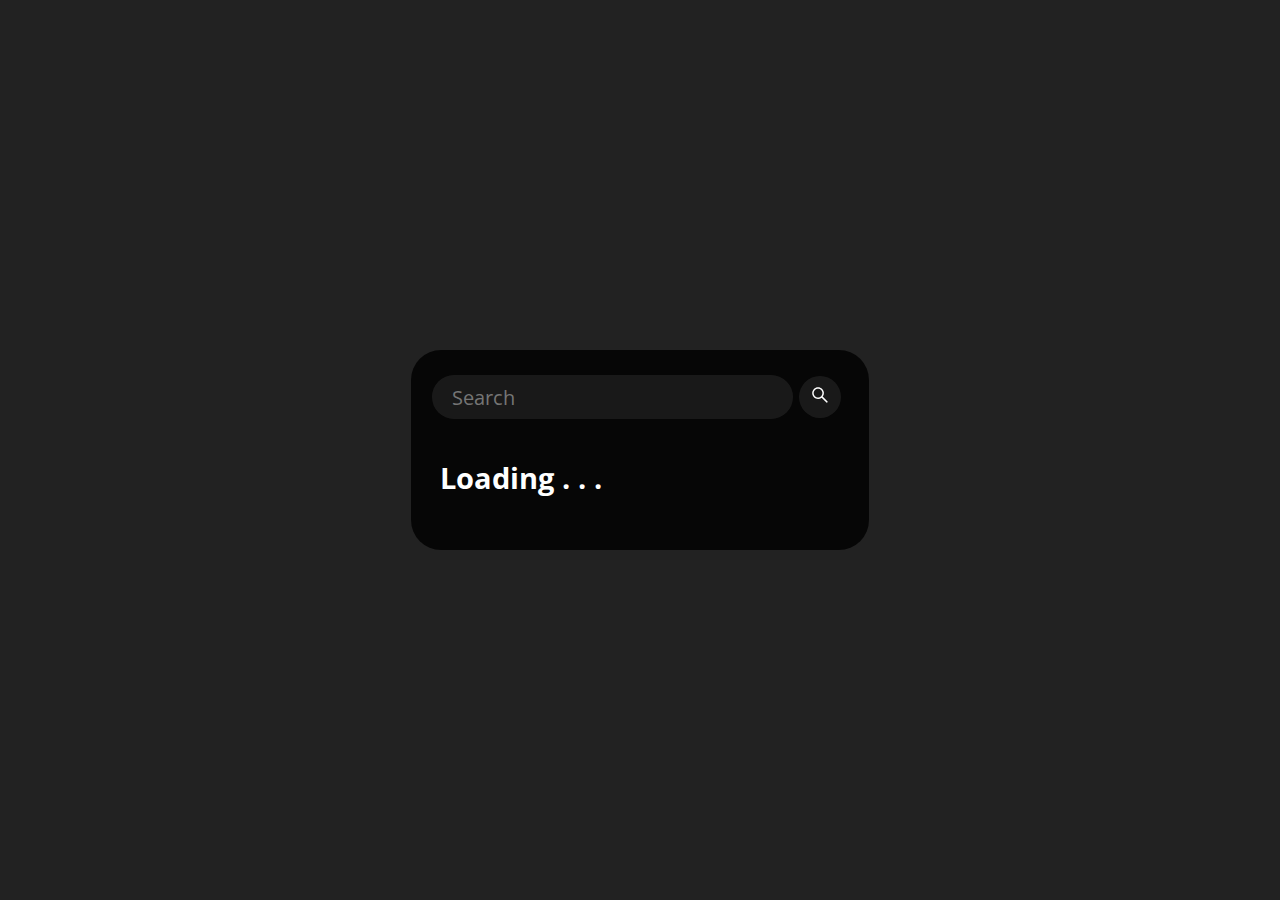
==== index.html @ 38c04590 "Add files via upload" ====
<!DOCTYPE html>
<html lang="en">
<head>
    <meta charset="UTF-8">
    <meta http-equiv="X-UA-Compatible" content="IE=edge">
    <meta name="viewport" content="width=device-width, initial-scale=1.0">
    <title>Weather App</title>
    <link rel="stylesheet" href="style.css">
    <script src="script.js" defer></script>
    <link rel="preconnect" href="https://fonts.googleapis.com">
    <link rel="preconnect" href="https://fonts.gstatic.com" crossorigin>
    <link href="https://fonts.googleapis.com/css2?family=Open+Sans:wght@300&display=swap" rel="stylesheet">
</head>
<body>
    <div class="card">
            <div class="search">

                <input type="text" class="search-bar" placeholder="Search">
                <button>
                    <svg stroke="currentColor" fill="currentColor" stroke-width="0" viewBox="0 0 1024 1024" height="1.5em" width="1.5em" xmlns="http://www.w3.org/2000/svg"><path d="M909.6 854.5L649.9 594.8C690.2 542.7 712 479 712 412c0-80.2-31.3-155.4-87.9-212.1-56.6-56.7-132-87.9-212.1-87.9s-155.5 31.3-212.1 87.9C143.2 256.5 112 331.8 112 412c0 80.1 31.3 155.5 87.9 212.1C256.5 680.8 331.8 712 412 712c67 0 130.6-21.8 182.7-62l259.7 259.6a8.2 8.2 0 0 0 11.6 0l43.6-43.5a8.2 8.2 0 0 0 0-11.6zM570.4 570.4C528 612.7 471.8 636 412 636s-116-23.3-158.4-65.6C211.3 528 188 471.8 188 412s23.3-116.1 65.6-158.4C296 211.3 352.2 188 412 188s116.1 23.2 158.4 65.6S636 352.2 636 412s-23.3 116.1-65.6 158.4z"></path></svg>
                </button>
            </div>
        <div class="weather">

            <h2 class="city">Loading . . .</h2>
            <h1 class="temp"> </h1>
            <div class="flex">
                <img src="" alt="" class="icon"/>
                <div class="description"> </div>
            </div>
            <div class="humidity"></div>
            <div class="wind"></div>
        </div>
    </div>
    
</body>
</html>
---- style.css ----
body {
    display: flex;
    justify-content: center;
    align-items: center;
    height: 100vh;
    margin: 0;
    font-family: 'Open Sans', sans-serif;
    font-size: 120%;
    background: #222;
    background-image: url('https://source.unsplash.com/random/1600×900/?sun');
    background-attachment: fixed;
    background-repeat: no-repeat;
    background-position: center;
    background-size: cover ;
   
}

.card {
    background: #000000d0;
    color: white;
    padding: 1em;
    border-radius: 30px;
    width: 100%;
    max-width: 420px;
    margin: 1em;
}

.search {

    display: flex;
    align-items: center;
    justify-content: center;

}

button {
    margin: .5em;
    border-radius: 50%;
    border: none;
    height: 42px;
    width: 42px;
    outline: none;
    background: #7c7c7c2b;
    color: white;
    cursor: pointer;
    transition: 0.2s ease-in-out;
}

input.search-bar {
    border: none;
    outline: none;
    padding: 0.4em 1em;
    border-radius: 24px;
    background: #7c7c7c2b;
    color: white;
    font-family: inherit;
    font-size: 105%;
    width: calc(100% - 100px);
}

button:hover {
    background: #7c7c7c6b;
}

h1.temp {
    margin: 0;
    margin-bottom: 0.4em;
}

.description {
    text-transform: capitalize;
    margin-left: 8px;
}

.flex {
    display: flex;
    align-items: center;

}

.weather {
    padding: 10px;
    margine: 10px;
}
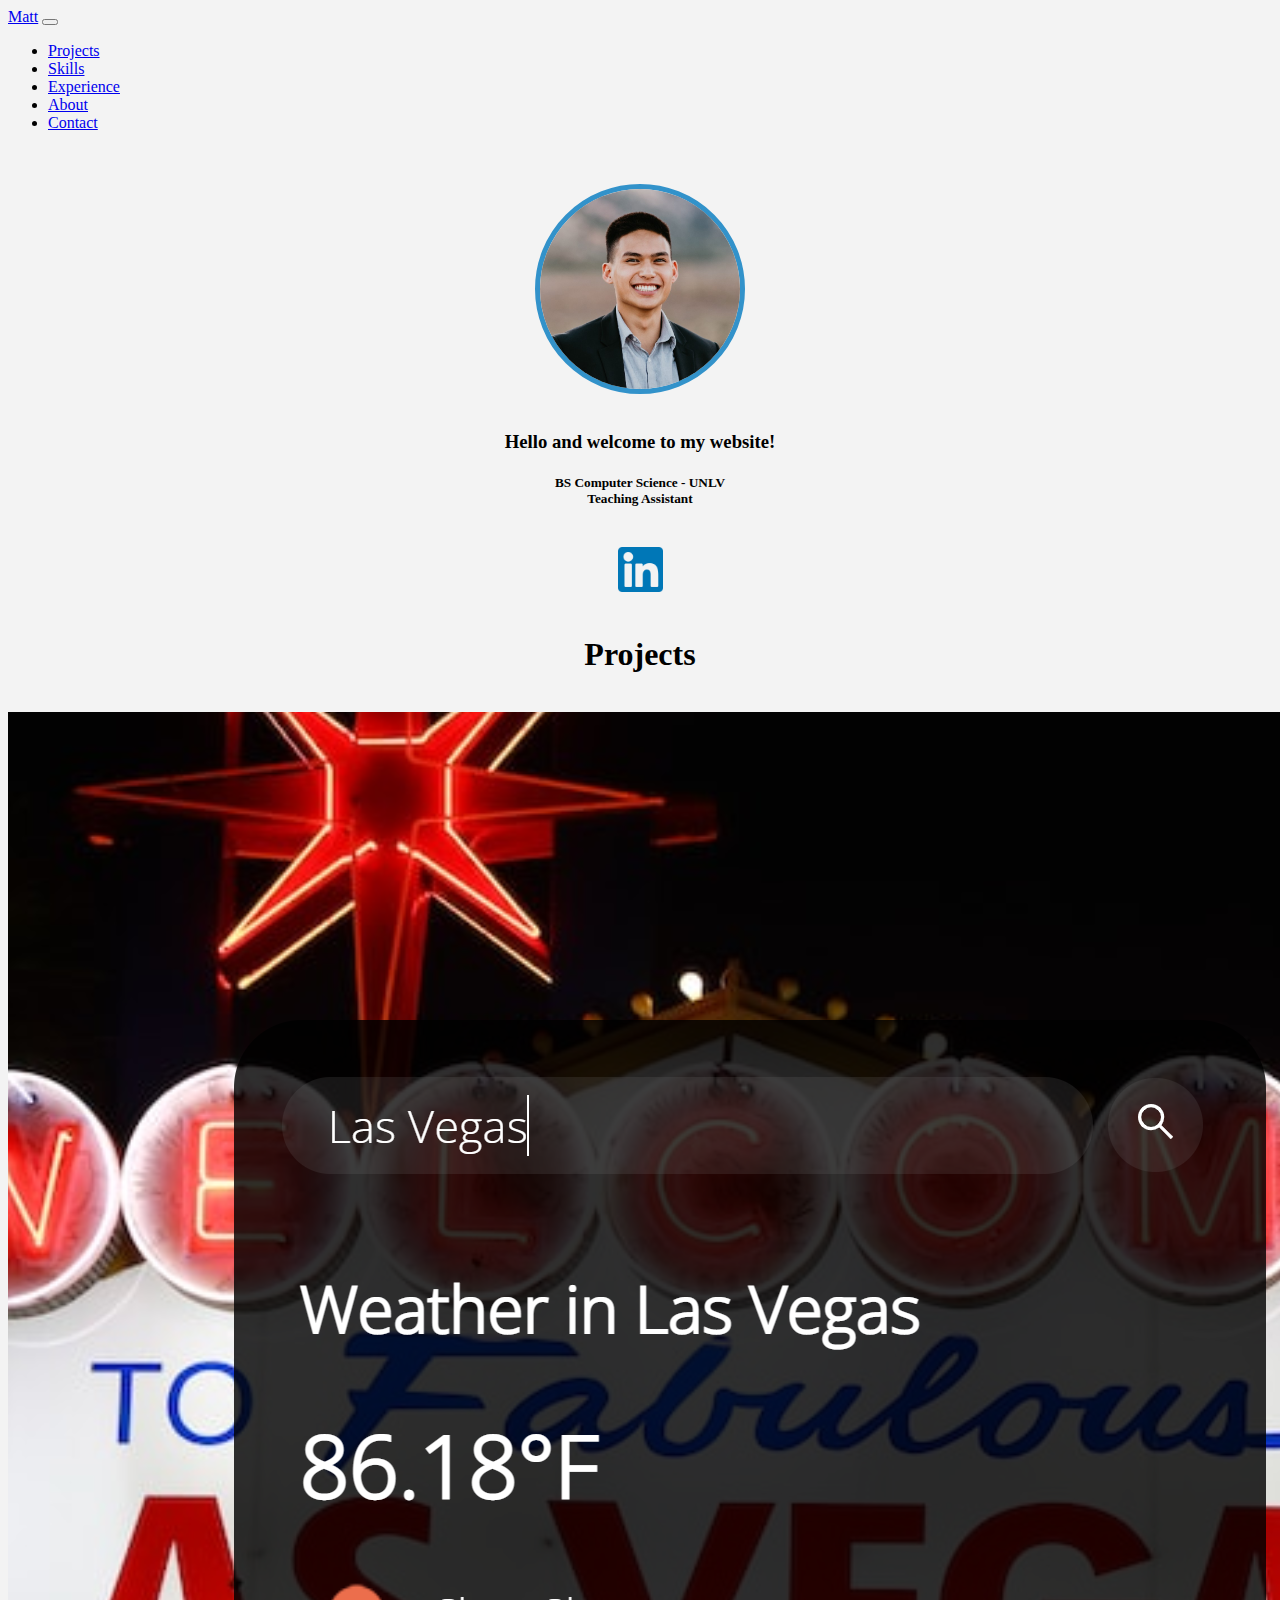
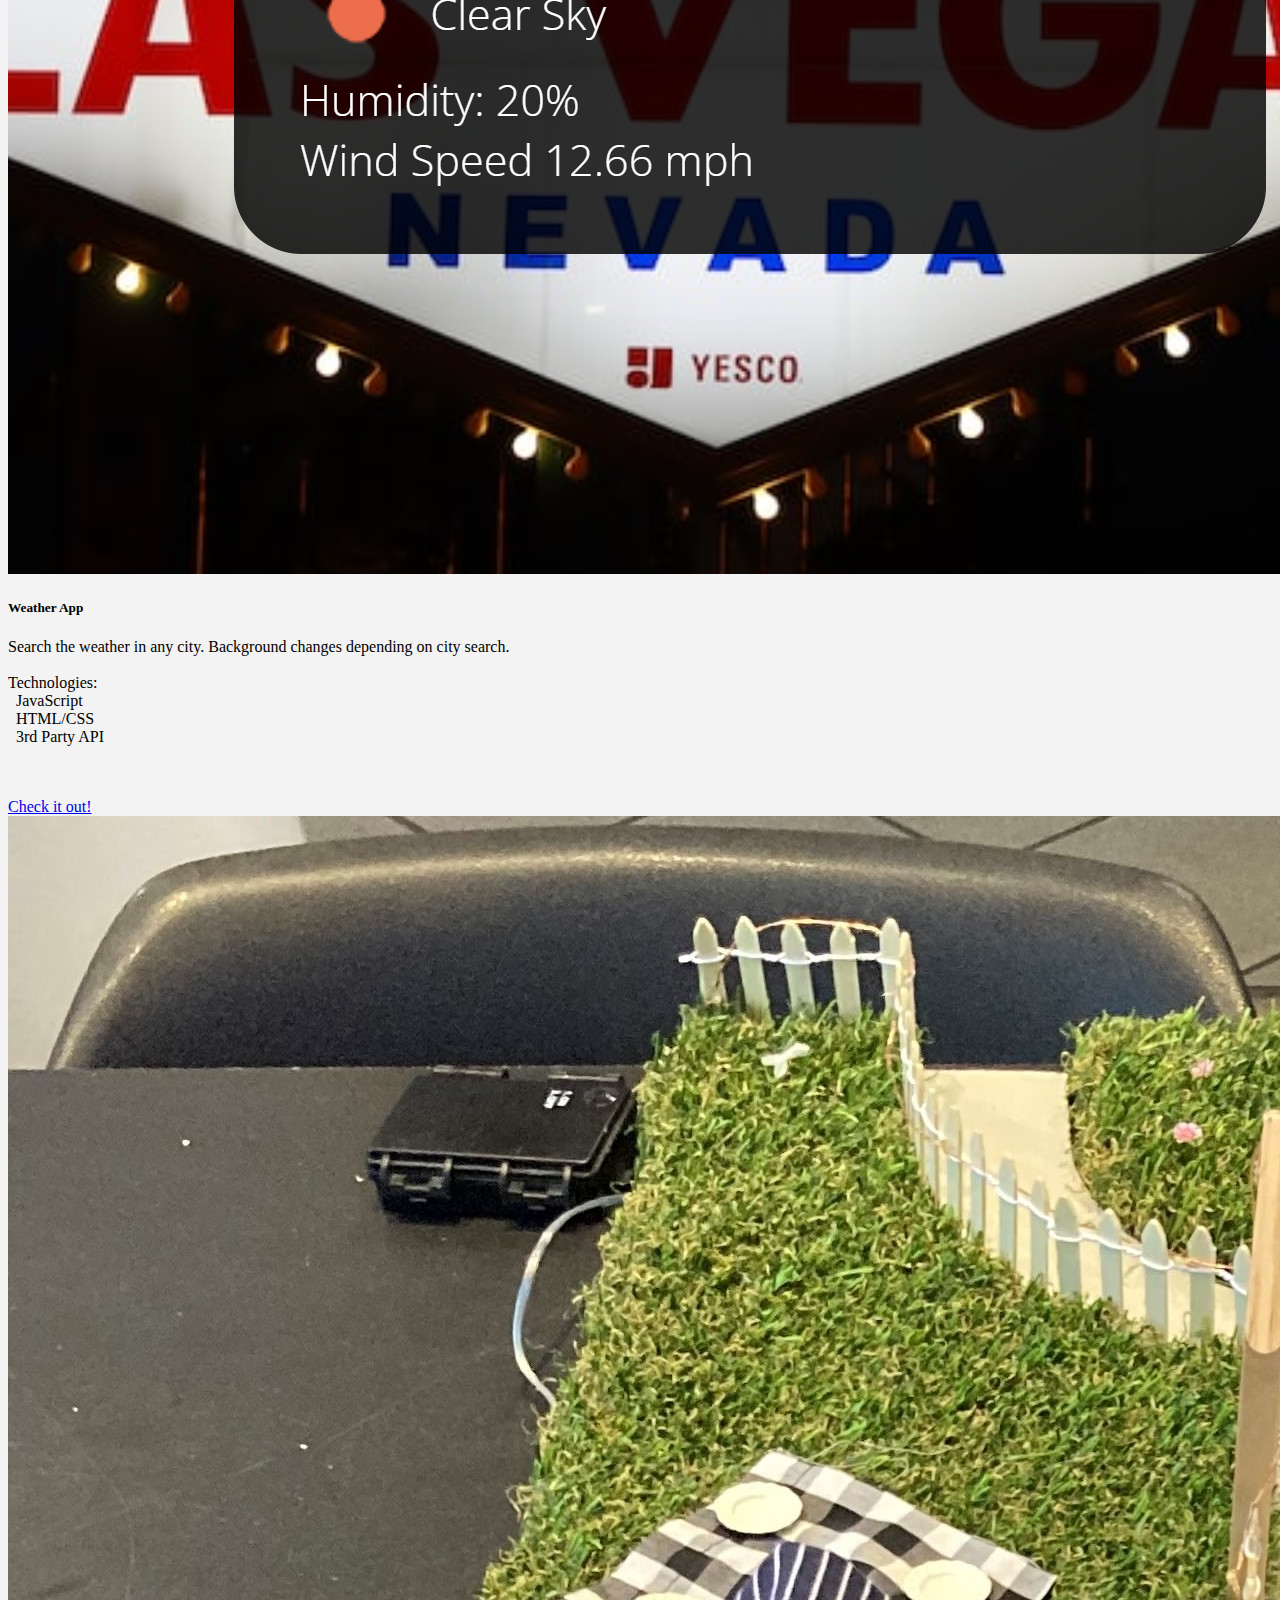
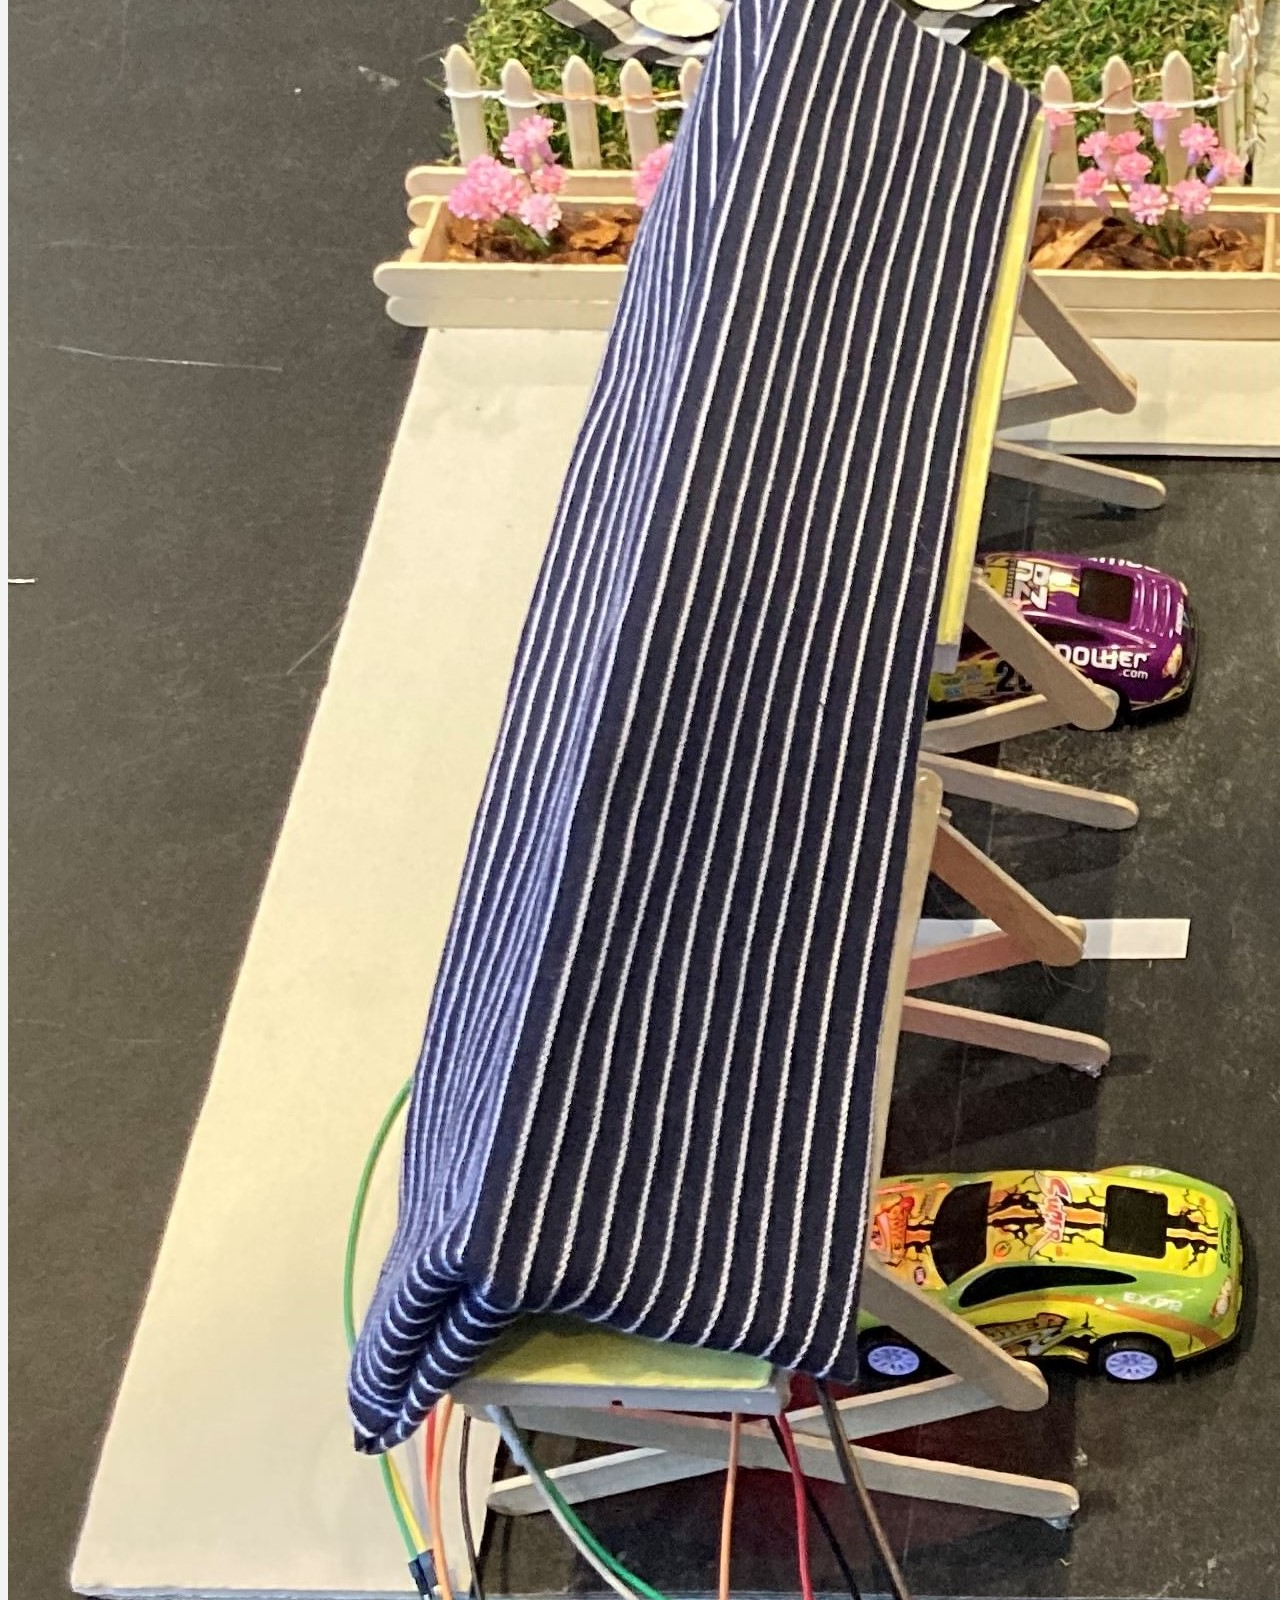
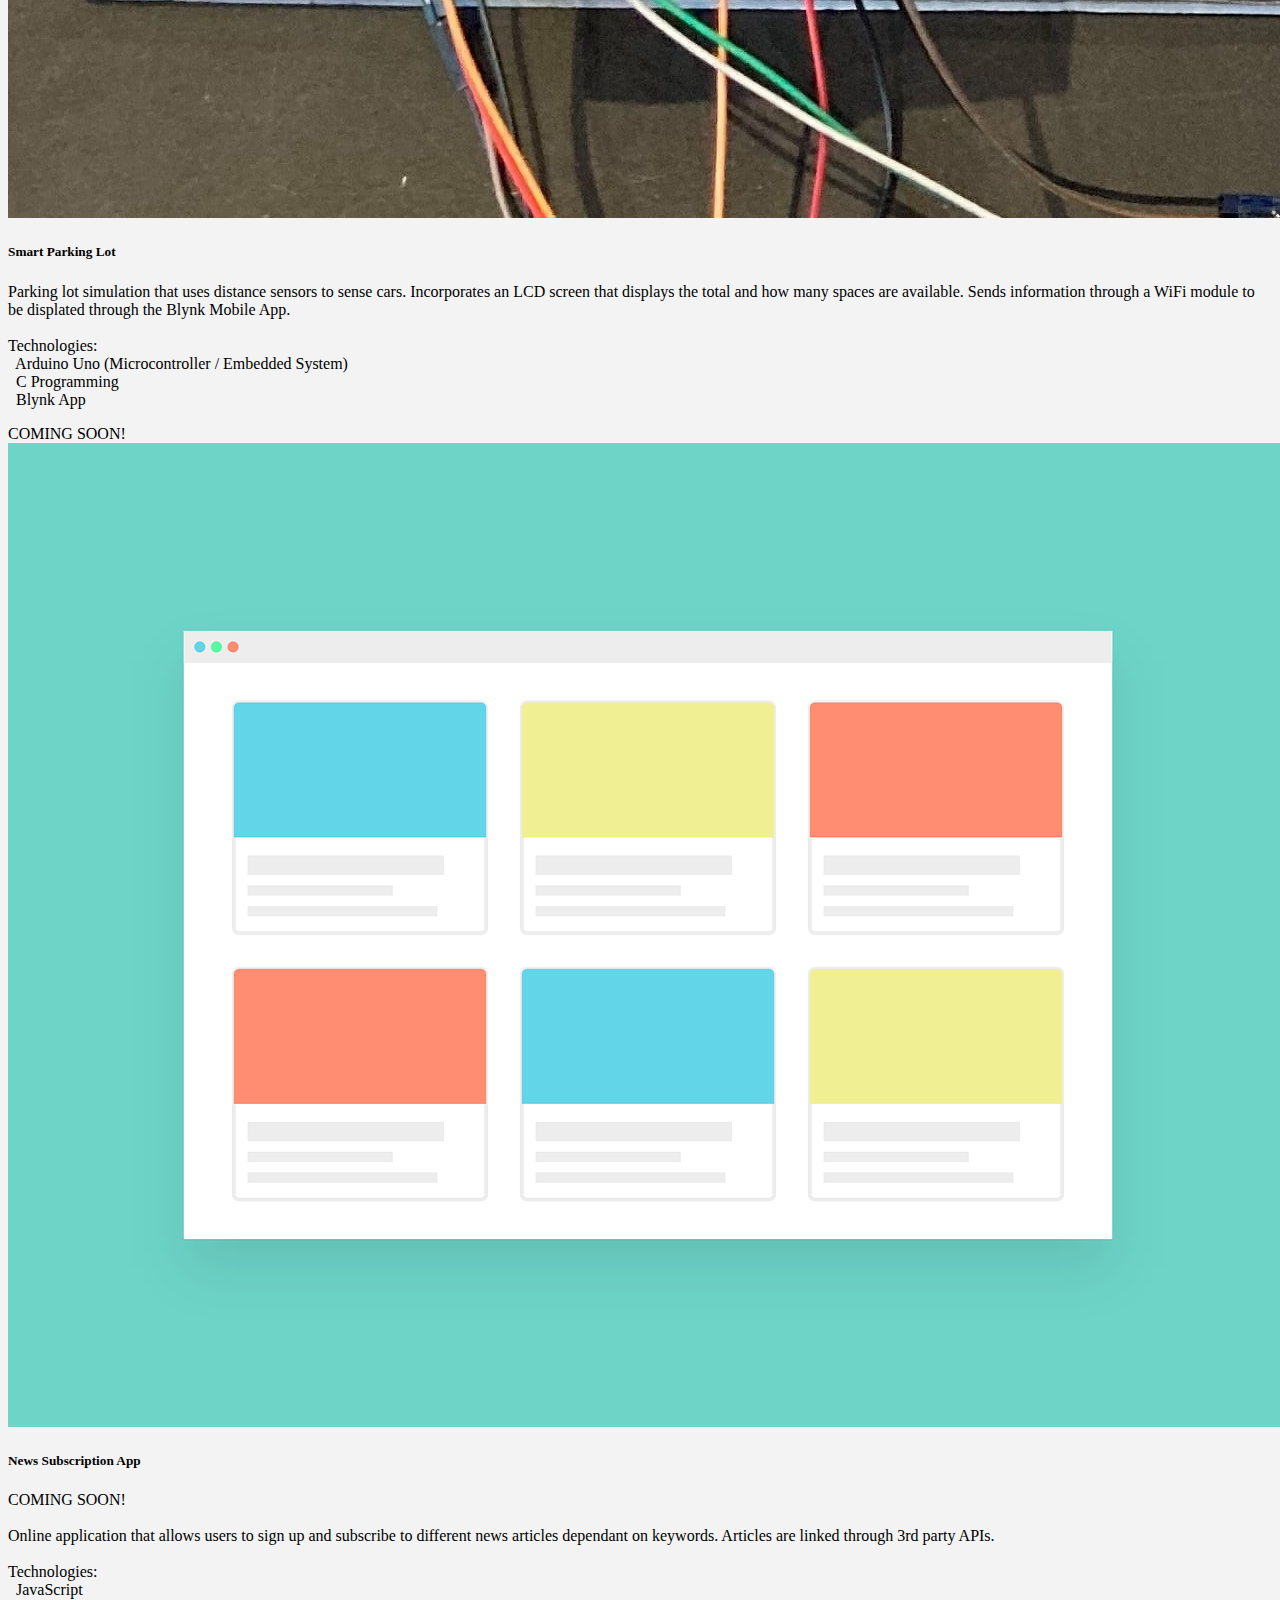
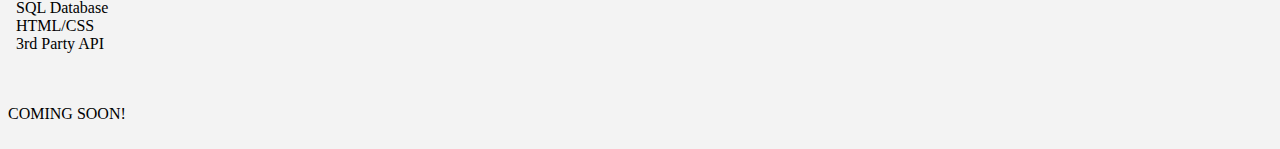
==== commit b9462842: "Add files via upload" ====
--- a/index.html
+++ b/index.html
@@ -4,34 +4,134 @@
     <meta charset="UTF-8">
     <meta http-equiv="X-UA-Compatible" content="IE=edge">
     <meta name="viewport" content="width=device-width, initial-scale=1.0">
-    <title>Weather App</title>
+    <title>Home Page</title>
+    <link href="https://cdn.jsdelivr.net/npm/bootstrap@5.2.2/dist/css/bootstrap.min.css" rel="stylesheet" integrity="sha384-Zenh87qX5JnK2Jl0vWa8Ck2rdkQ2Bzep5IDxbcnCeuOxjzrPF/et3URy9Bv1WTRi" crossorigin="anonymous">
     <link rel="stylesheet" href="style.css">
-    <script src="script.js" defer></script>
-    <link rel="preconnect" href="https://fonts.googleapis.com">
-    <link rel="preconnect" href="https://fonts.gstatic.com" crossorigin>
-    <link href="https://fonts.googleapis.com/css2?family=Open+Sans:wght@300&display=swap" rel="stylesheet">
 </head>
 <body>
-    <div class="card">
-            <div class="search">
+    <nav class="navbar navbar-expand-lg bg-light">
+        <div class="container-fluid">
+          <a class="navbar-brand" href="#">Matt</a>
+          <button class="navbar-toggler" type="button" data-bs-toggle="collapse" data-bs-target="#navbarNav" aria-controls="navbarNav" aria-expanded="false" aria-label="Toggle navigation">
+            <span class="navbar-toggler-icon"></span>
+          </button>
+          <div class="collapse navbar-collapse" id="navbarNav">
+            <ul class="navbar-nav">
+              <li class="nav-item">
+                <a class="nav-link active" aria-current="page" href="index.html">Projects</a>
+              </li>
+              <li class="nav-item">
+                <a class="nav-link" href="skills.html">Skills</a>
+              </li>
+              <li class="nav-item">
+                <a class="nav-link" target="_blank" href="https://www.linkedin.com/in/yapjoco/">Experience</a>
+              </li>
+              <li class="nav-item">
+                <a class="nav-link" href="about.html">About</a>
+              </li>
+              <li class="nav-item">
+                <a class="nav-link" href="contact.html">Contact</a>
+              </li>
+            </ul>
+          </div>
+        </div>
+    </nav>
 
-                <input type="text" class="search-bar" placeholder="Search">
-                <button>
-                    <svg stroke="currentColor" fill="currentColor" stroke-width="0" viewBox="0 0 1024 1024" height="1.5em" width="1.5em" xmlns="http://www.w3.org/2000/svg"><path d="M909.6 854.5L649.9 594.8C690.2 542.7 712 479 712 412c0-80.2-31.3-155.4-87.9-212.1-56.6-56.7-132-87.9-212.1-87.9s-155.5 31.3-212.1 87.9C143.2 256.5 112 331.8 112 412c0 80.1 31.3 155.5 87.9 212.1C256.5 680.8 331.8 712 412 712c67 0 130.6-21.8 182.7-62l259.7 259.6a8.2 8.2 0 0 0 11.6 0l43.6-43.5a8.2 8.2 0 0 0 0-11.6zM570.4 570.4C528 612.7 471.8 636 412 636s-116-23.3-158.4-65.6C211.3 528 188 471.8 188 412s23.3-116.1 65.6-158.4C296 211.3 352.2 188 412 188s116.1 23.2 158.4 65.6S636 352.2 636 412s-23.3 116.1-65.6 158.4z"></path></svg>
-                </button>
-            </div>
-        <div class="weather">
+<center>
+  <br><br>
+  <div class="circle">
+    <img class="profile-pic" src="images/headshot0.jpg" alt="Profile Pic">
+  </div>
+  <br>
 
-            <h2 class="city">Loading . . .</h2>
-            <h1 class="temp"> </h1>
-            <div class="flex">
-                <img src="" alt="" class="icon"/>
-                <div class="description"> </div>
-            </div>
-            <div class="humidity"></div>
-            <div class="wind"></div>
+  <div class="bio">
+    <h3>
+    Hello and welcome to my website! <br>
+  </h3>
+    <h5>
+
+      BS Computer Science - UNLV <br>
+      Teaching Assistant
+    </h5>
+  </div>
+
+<br>
+  <a href="https://www.linkedin.com/in/yapjoco/"><img src="images/linkedin.png" height="45px" alt="LinkedIn"></a>
+</center>
+
+
+<!-- PROJECTS -->
+<div class="container">
+  <center>
+    <br><h1>Projects</h1><br>
+  </center>
+    
+  <div class="row gy-4 d-flex justify-content-center">
+  
+    <div class="col-lg-4 col-md-6 col-sm-12">
+      <div class="card" style="width: 100%; height: 100%">
+        <img class="card-img-top" src="images/weather_app.png" alt="Card image cap">
+        <div class="card-body">
+          <h5 class="card-title">Weather App</h5>
+          <p class="card-text">
+            Search the weather in any city. Background changes depending on city search.
+            <br><br> Technologies:
+            <br> &nbsp; JavaScript
+            <br> &nbsp; HTML/CSS
+            <br> &nbsp; 3rd Party API
+            <br><br><br>
+          </p>
+          <a target="_blank" href="weatherApp/index.html" class="btn btn-secondary">Check it out!</a>
         </div>
+      </div>    
+    </div>
+
+    <div class="col-lg-4 col-md-6 col-sm-12">
+      <div class="card" style="width: 100%; height: 100%">
+        <img class="card-img-top" src="images/parking2.jpg" alt="Card image cap">
+        <div class="card-body">
+          <h5 class="card-title">Smart Parking Lot</h5>
+          <p class="card-text">Parking lot simulation that uses distance sensors to sense cars. Incorporates an LCD screen that displays the total and how many spaces are available. Sends information through a WiFi module to be displated through the Blynk Mobile App. 
+            <br><br> Technologies:
+            <br> &nbsp; Arduino Uno (Microcontroller / Embedded System)
+            <br> &nbsp; C Programming
+            <br> &nbsp; Blynk App
+            
+          </p>
+          <a class="btn btn-light">COMING SOON!</a>
+        </div>
+      </div>    
     </div>
     
+    <div class="col-lg-4 col-md-6 col-sm-12">
+      <div class="card" style="width: 100%; height: 100%">
+        <img class="card-img-top" src="images/newsapp.png" alt="Card image cap">
+        <div class="card-body">
+          <h5 class="card-title">News Subscription App</h5>
+          <p class="card-text">COMING SOON!
+            <br><br>
+            Online application that allows users to sign up and subscribe to different news articles dependant on keywords. Articles are linked through 3rd party APIs.
+            <br><br>Technologies:
+            <br> &nbsp; JavaScript
+            <br> &nbsp; SQL Database
+            <br> &nbsp; HTML/CSS
+            <br> &nbsp; 3rd Party API
+            <br><br><br>
+          </p>
+          <a class="btn btn-light">COMING SOON!</a>
+        </div>
+      </div>    
+    </div>
+    
+  </div>
+
+</div>
+<br>
+
+
+
+
+
+<script src="https://cdn.jsdelivr.net/npm/bootstrap@5.2.2/dist/js/bootstrap.bundle.min.js" integrity="sha384-OERcA2EqjJCMA+/3y+gxIOqMEjwtxJY7qPCqsdltbNJuaOe923+mo//f6V8Qbsw3" crossorigin="anonymous"></script>
 </body>
 </html>--- a/style.css
+++ b/style.css
@@ -1,84 +1,28 @@
 body {
+    background-color: rgb(243, 243, 243);
+}
+
+.circle {
+    border: 5px solid #3292ca;
+    border-radius: 50%;
+    height: 200px;
+    width: 200px;
+    overflow: hidden;
     display: flex;
     justify-content: center;
     align-items: center;
-    height: 100vh;
-    margin: 0;
-    font-family: 'Open Sans', sans-serif;
-    font-size: 120%;
-    background: #222;
-    background-image: url('https://source.unsplash.com/random/1600×900/?sun');
-    background-attachment: fixed;
-    background-repeat: no-repeat;
-    background-position: center;
-    background-size: cover ;
-   
 }
 
-.card {
-    background: #000000d0;
-    color: white;
-    padding: 1em;
-    border-radius: 30px;
-    width: 100%;
-    max-width: 420px;
-    margin: 1em;
+.profile-pic {
+    margin-top: 60px;
+    width: 250px;
+    display: flex;
+    justify-content: center;
+    align-items: center;
+}
+.bio-content {
+
+    margin-left: 200px;
+    margin-right: 200px;
 }
 
-.search {
-
-    display: flex;
-    align-items: center;
-    justify-content: center;
-
-}
-
-button {
-    margin: .5em;
-    border-radius: 50%;
-    border: none;
-    height: 42px;
-    width: 42px;
-    outline: none;
-    background: #7c7c7c2b;
-    color: white;
-    cursor: pointer;
-    transition: 0.2s ease-in-out;
-}
-
-input.search-bar {
-    border: none;
-    outline: none;
-    padding: 0.4em 1em;
-    border-radius: 24px;
-    background: #7c7c7c2b;
-    color: white;
-    font-family: inherit;
-    font-size: 105%;
-    width: calc(100% - 100px);
-}
-
-button:hover {
-    background: #7c7c7c6b;
-}
-
-h1.temp {
-    margin: 0;
-    margin-bottom: 0.4em;
-}
-
-.description {
-    text-transform: capitalize;
-    margin-left: 8px;
-}
-
-.flex {
-    display: flex;
-    align-items: center;
-
-}
-
-.weather {
-    padding: 10px;
-    margine: 10px;
-}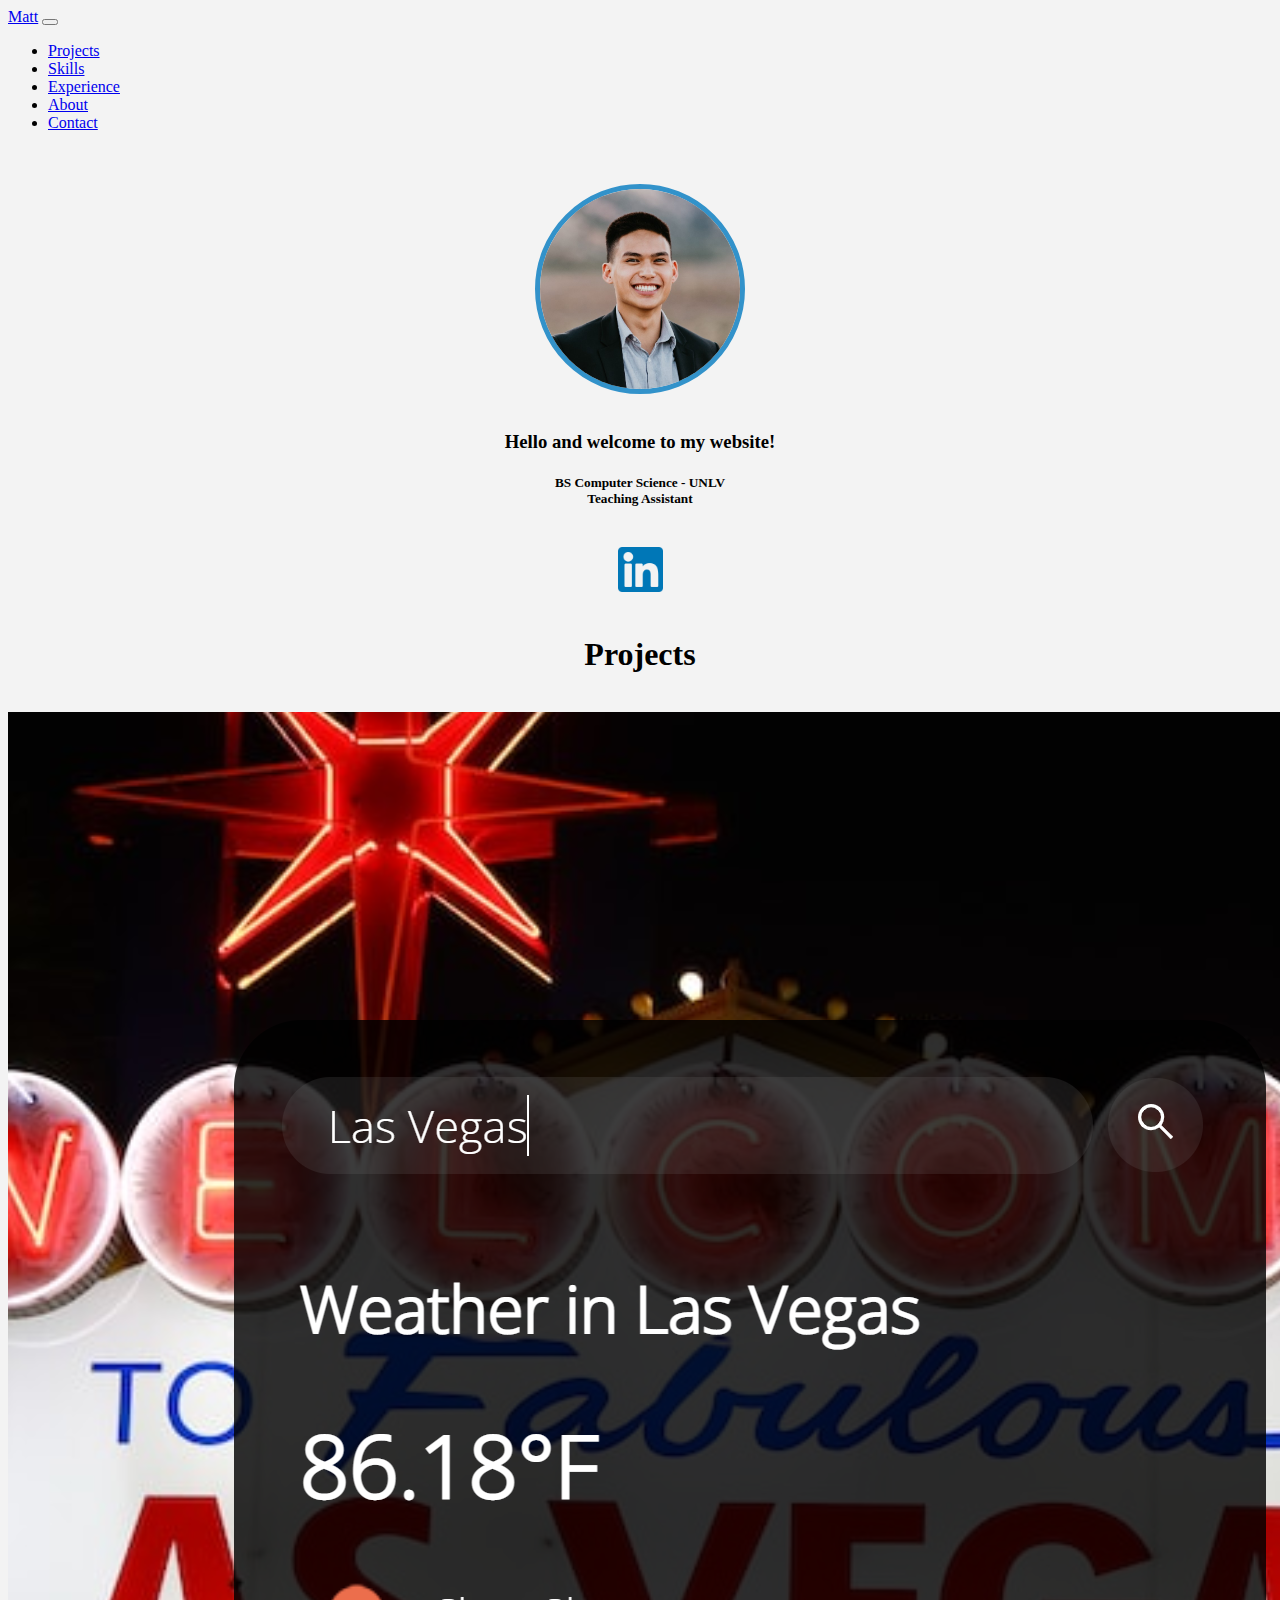
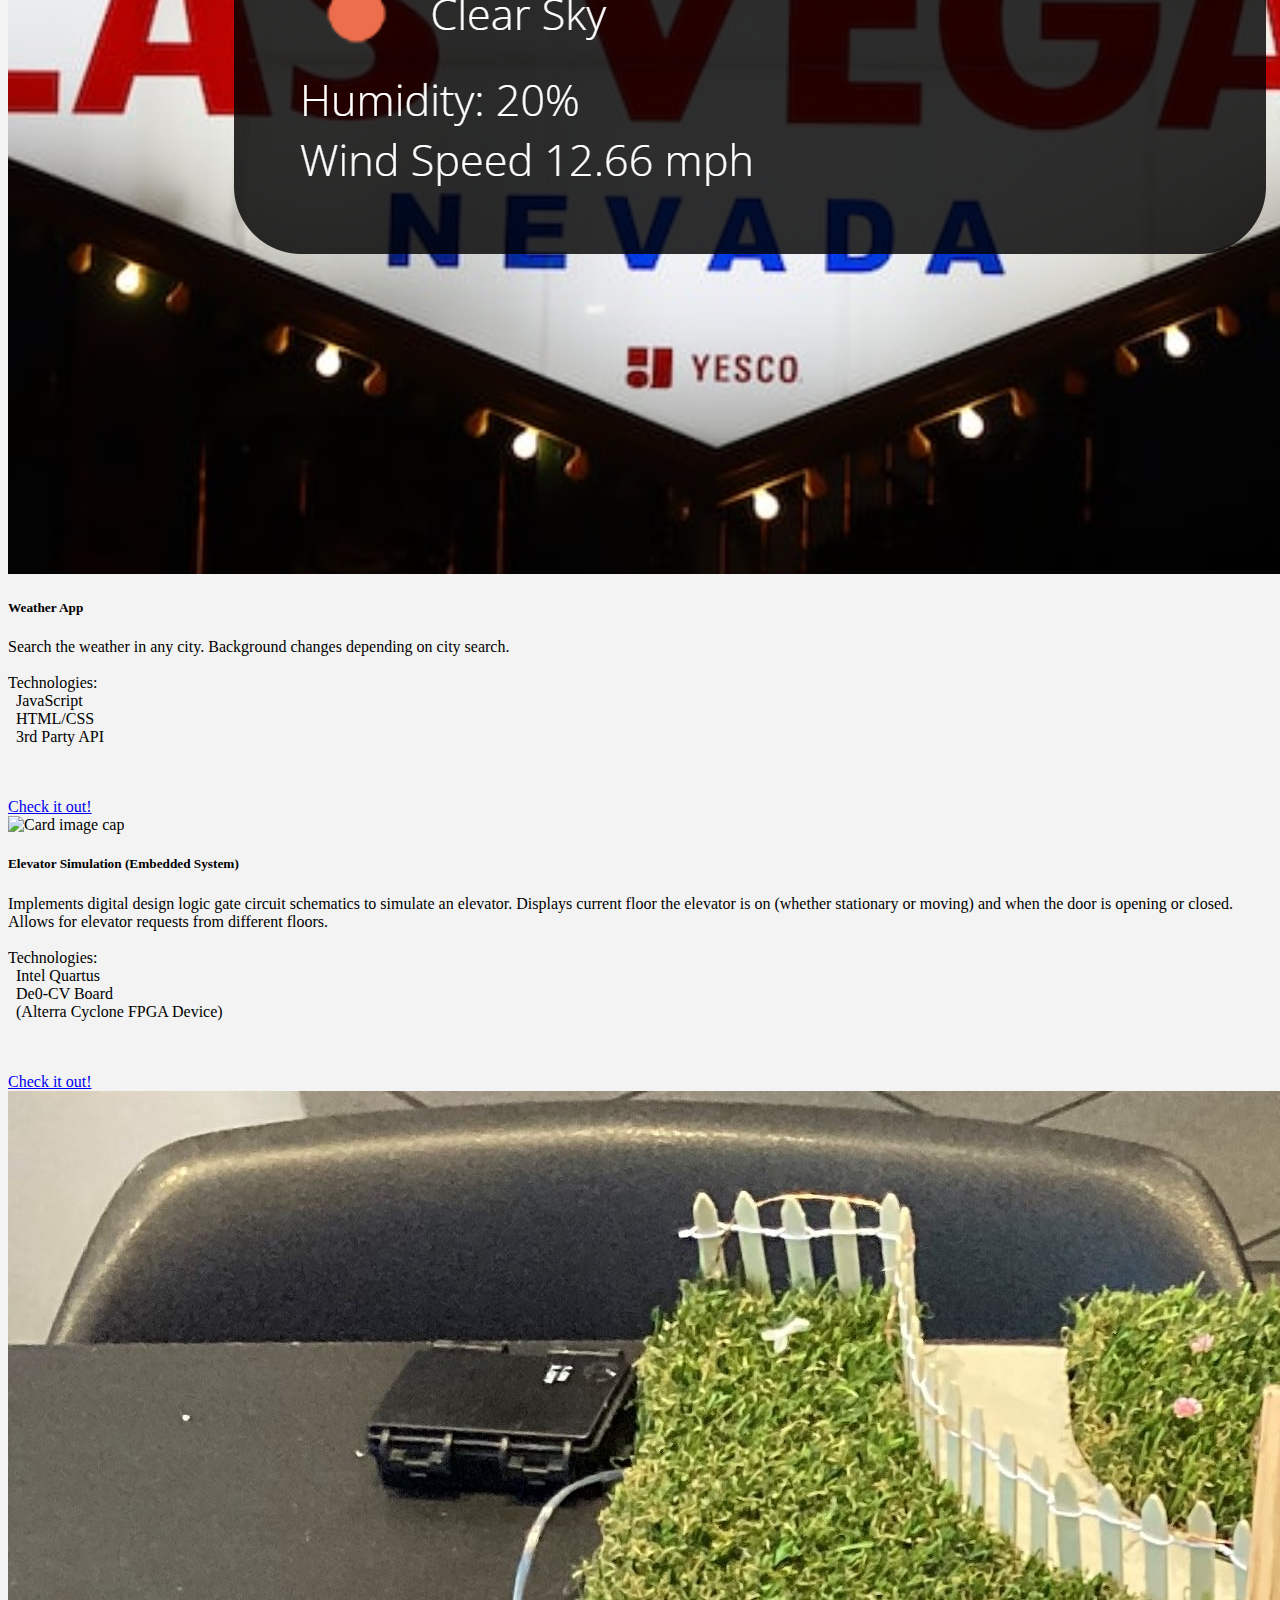
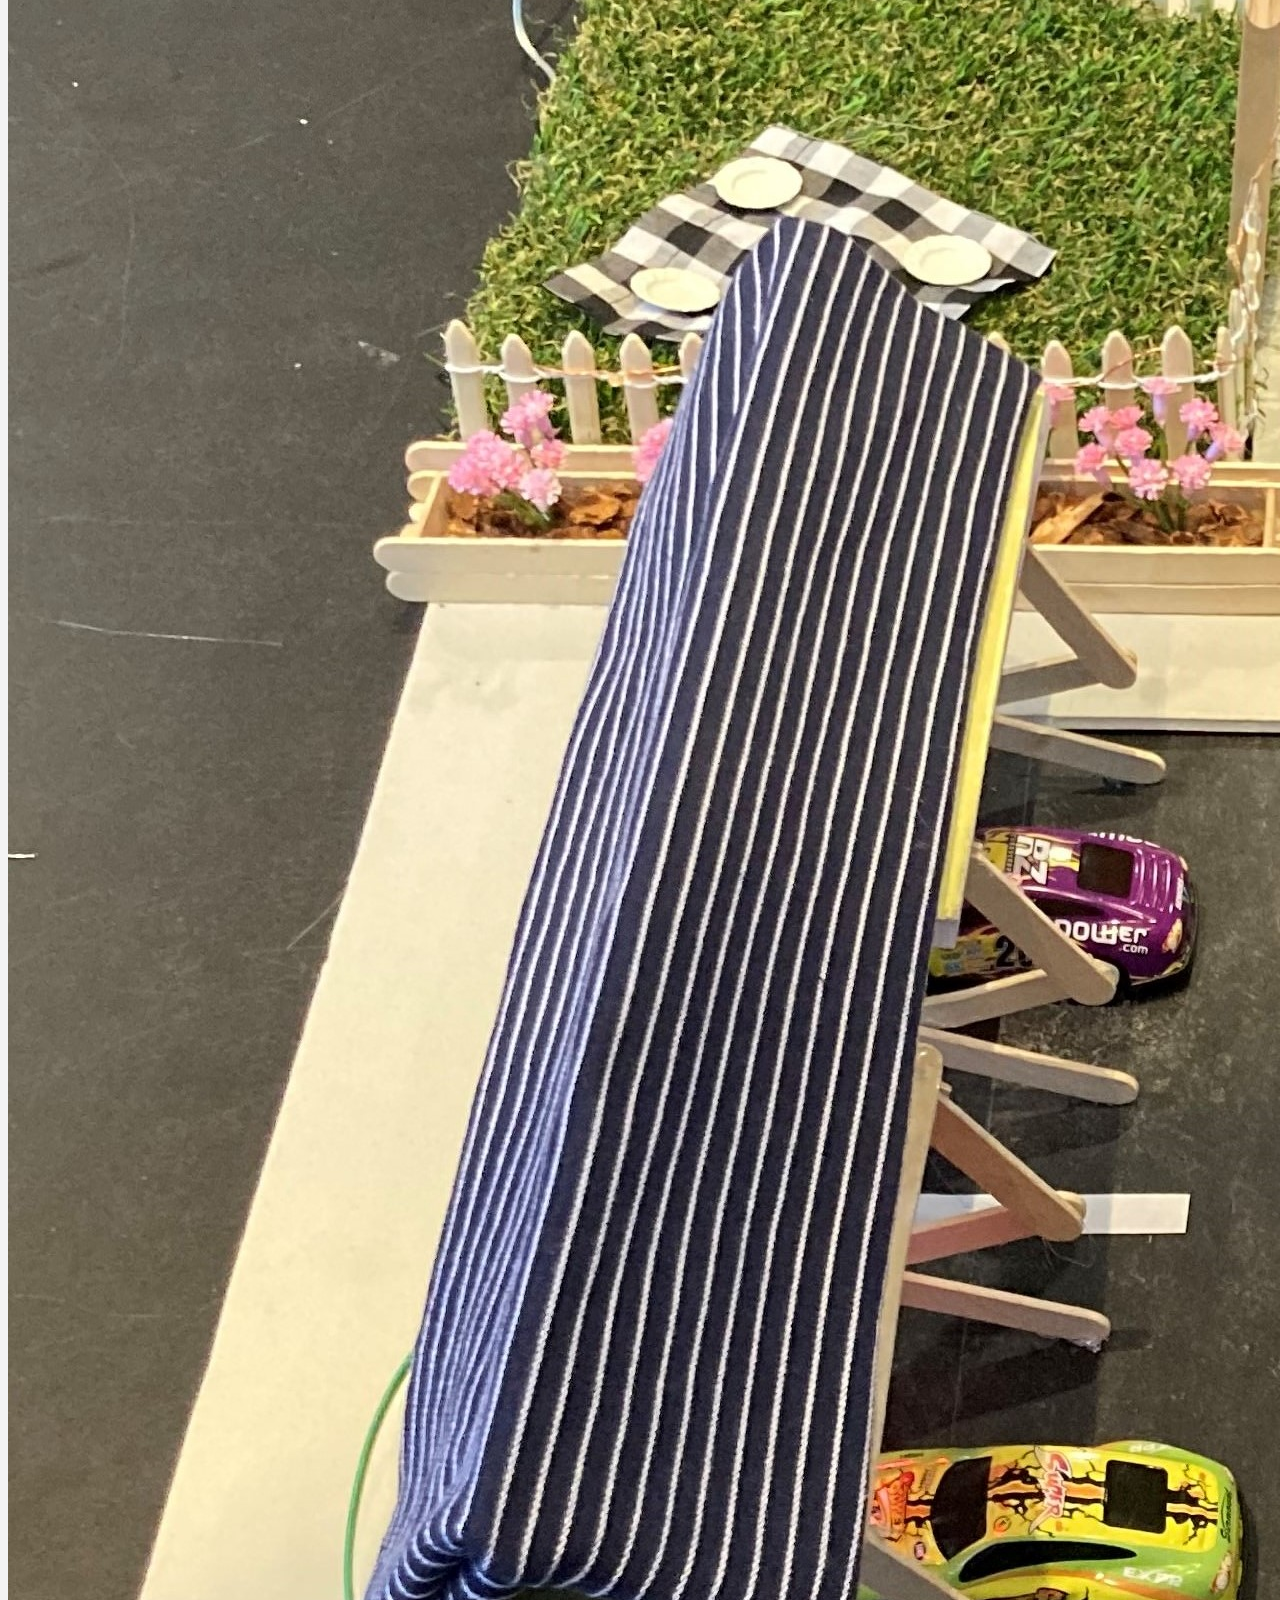
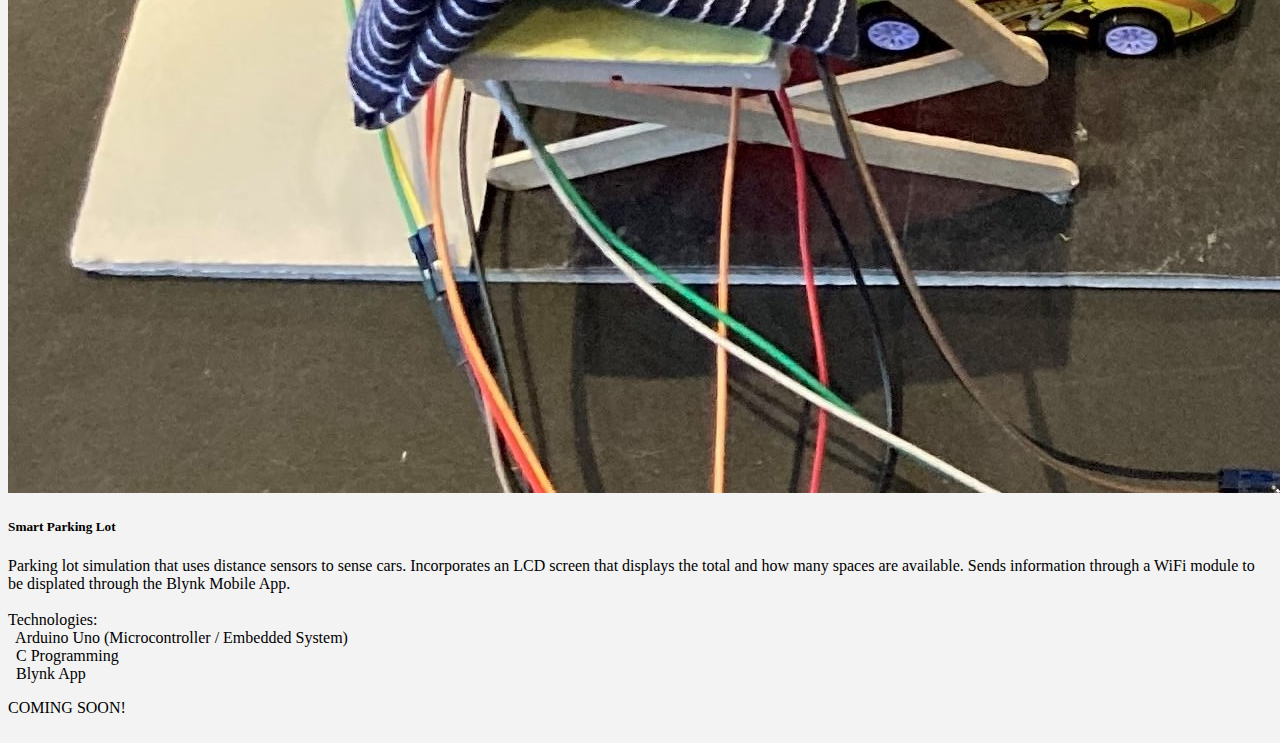
==== commit 5fdefd83: "Add files via upload" ====
--- a/index.html
+++ b/index.html
@@ -88,6 +88,27 @@
 
     <div class="col-lg-4 col-md-6 col-sm-12">
       <div class="card" style="width: 100%; height: 100%">
+        <img class="card-img-top" src="images/elevatorSimDe0.png" alt="Card image cap">
+        <div class="card-body">
+          <h5 class="card-title">Elevator Simulation (Embedded System)</h5>
+          <p class="card-text">
+            	Implements digital design logic gate circuit schematics to simulate an elevator. 
+            	Displays current floor the elevator is on (whether stationary or moving) and when the door is opening or closed. 
+            	Allows for elevator requests from different floors. 
+
+            <br><br>Technologies:
+            <br> &nbsp; Intel Quartus
+            <br> &nbsp; De0-CV Board 
+            <br> &nbsp; (Alterra Cyclone FPGA Device)
+            <br><br><br>
+          </p>
+          <a target-"_blank" href="elevatorSim.html" class="btn btn-secondary">Check it out!</a>
+        </div>
+      </div>
+    </div>
+    
+    <div class="col-lg-4 col-md-6 col-sm-12">
+      <div class="card" style="width: 100%; height: 100%">
         <img class="card-img-top" src="images/parking2.jpg" alt="Card image cap">
         <div class="card-body">
           <h5 class="card-title">Smart Parking Lot</h5>
@@ -100,27 +121,8 @@
           </p>
           <a class="btn btn-light">COMING SOON!</a>
         </div>
-      </div>    
-    </div>
-    
-    <div class="col-lg-4 col-md-6 col-sm-12">
-      <div class="card" style="width: 100%; height: 100%">
-        <img class="card-img-top" src="images/newsapp.png" alt="Card image cap">
-        <div class="card-body">
-          <h5 class="card-title">News Subscription App</h5>
-          <p class="card-text">COMING SOON!
-            <br><br>
-            Online application that allows users to sign up and subscribe to different news articles dependant on keywords. Articles are linked through 3rd party APIs.
-            <br><br>Technologies:
-            <br> &nbsp; JavaScript
-            <br> &nbsp; SQL Database
-            <br> &nbsp; HTML/CSS
-            <br> &nbsp; 3rd Party API
-            <br><br><br>
-          </p>
-          <a class="btn btn-light">COMING SOON!</a>
-        </div>
-      </div>    
+      </div>   
+       
     </div>
     
   </div>
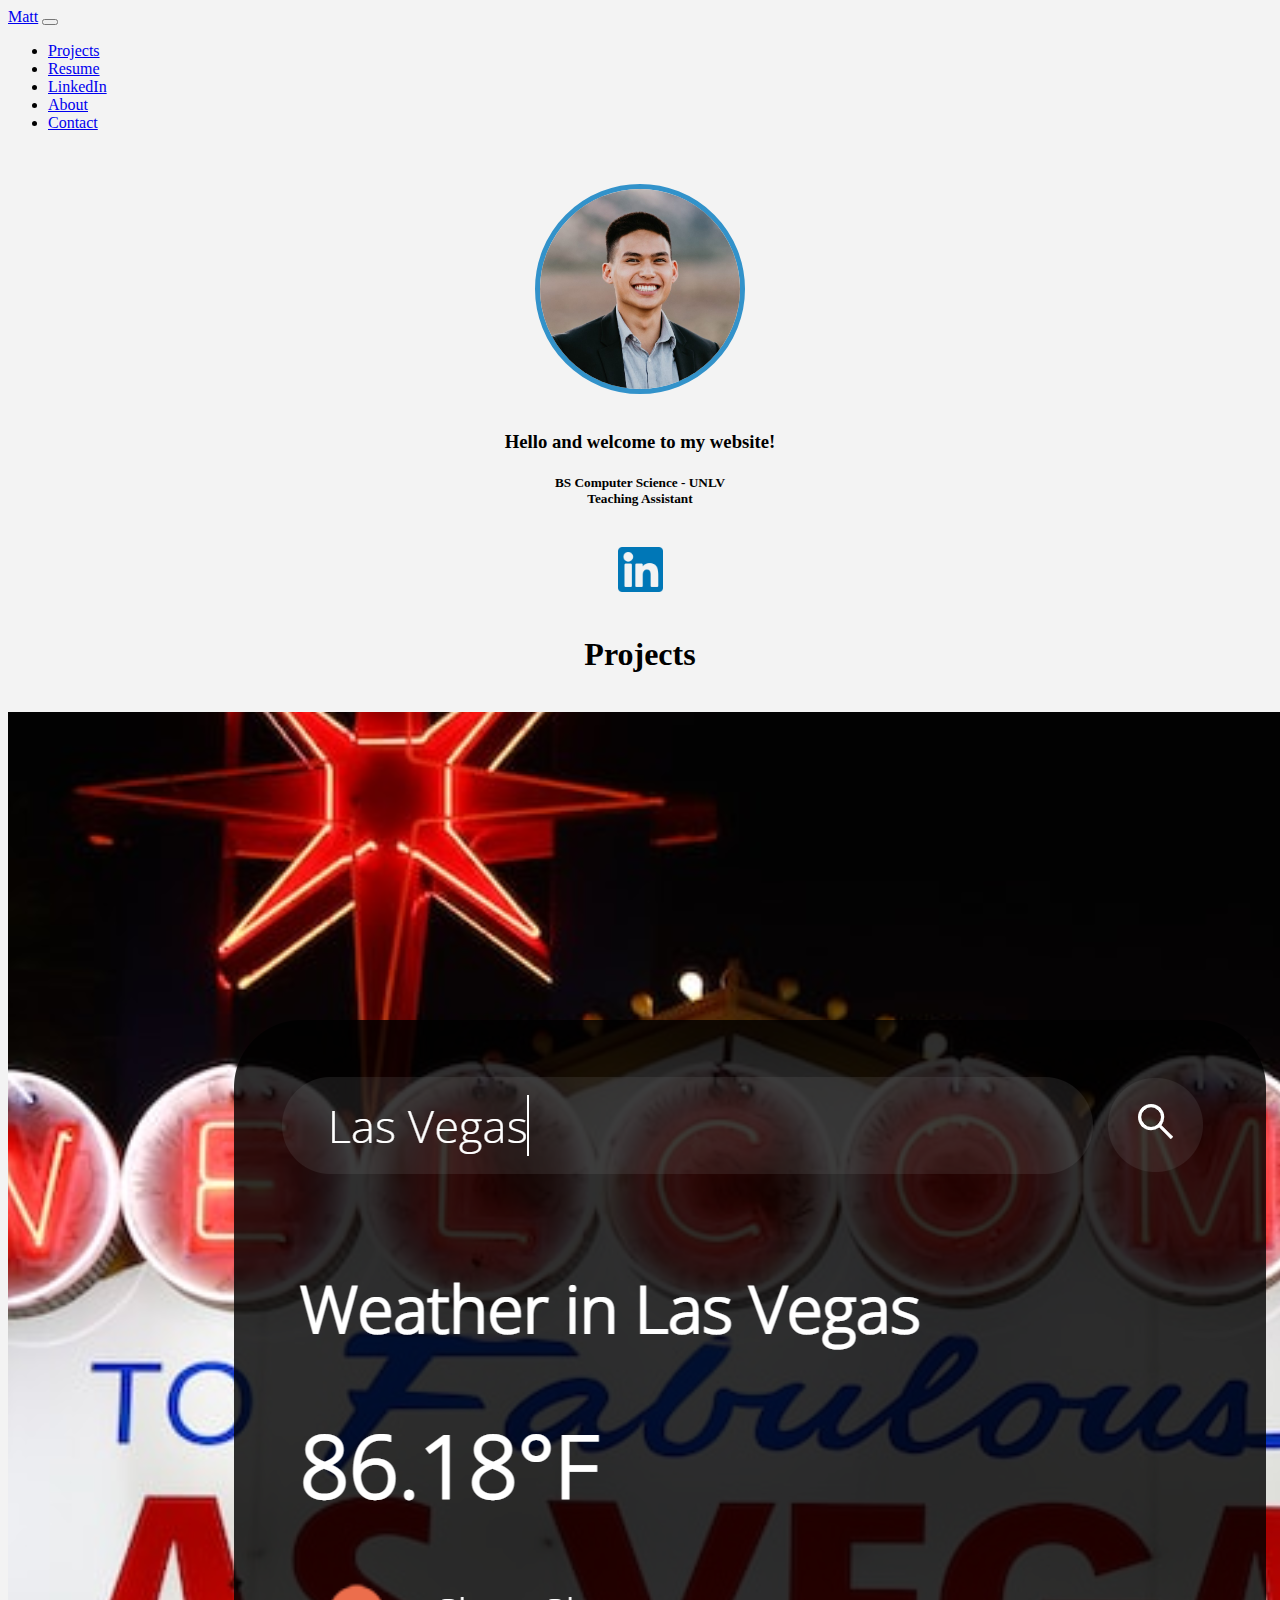
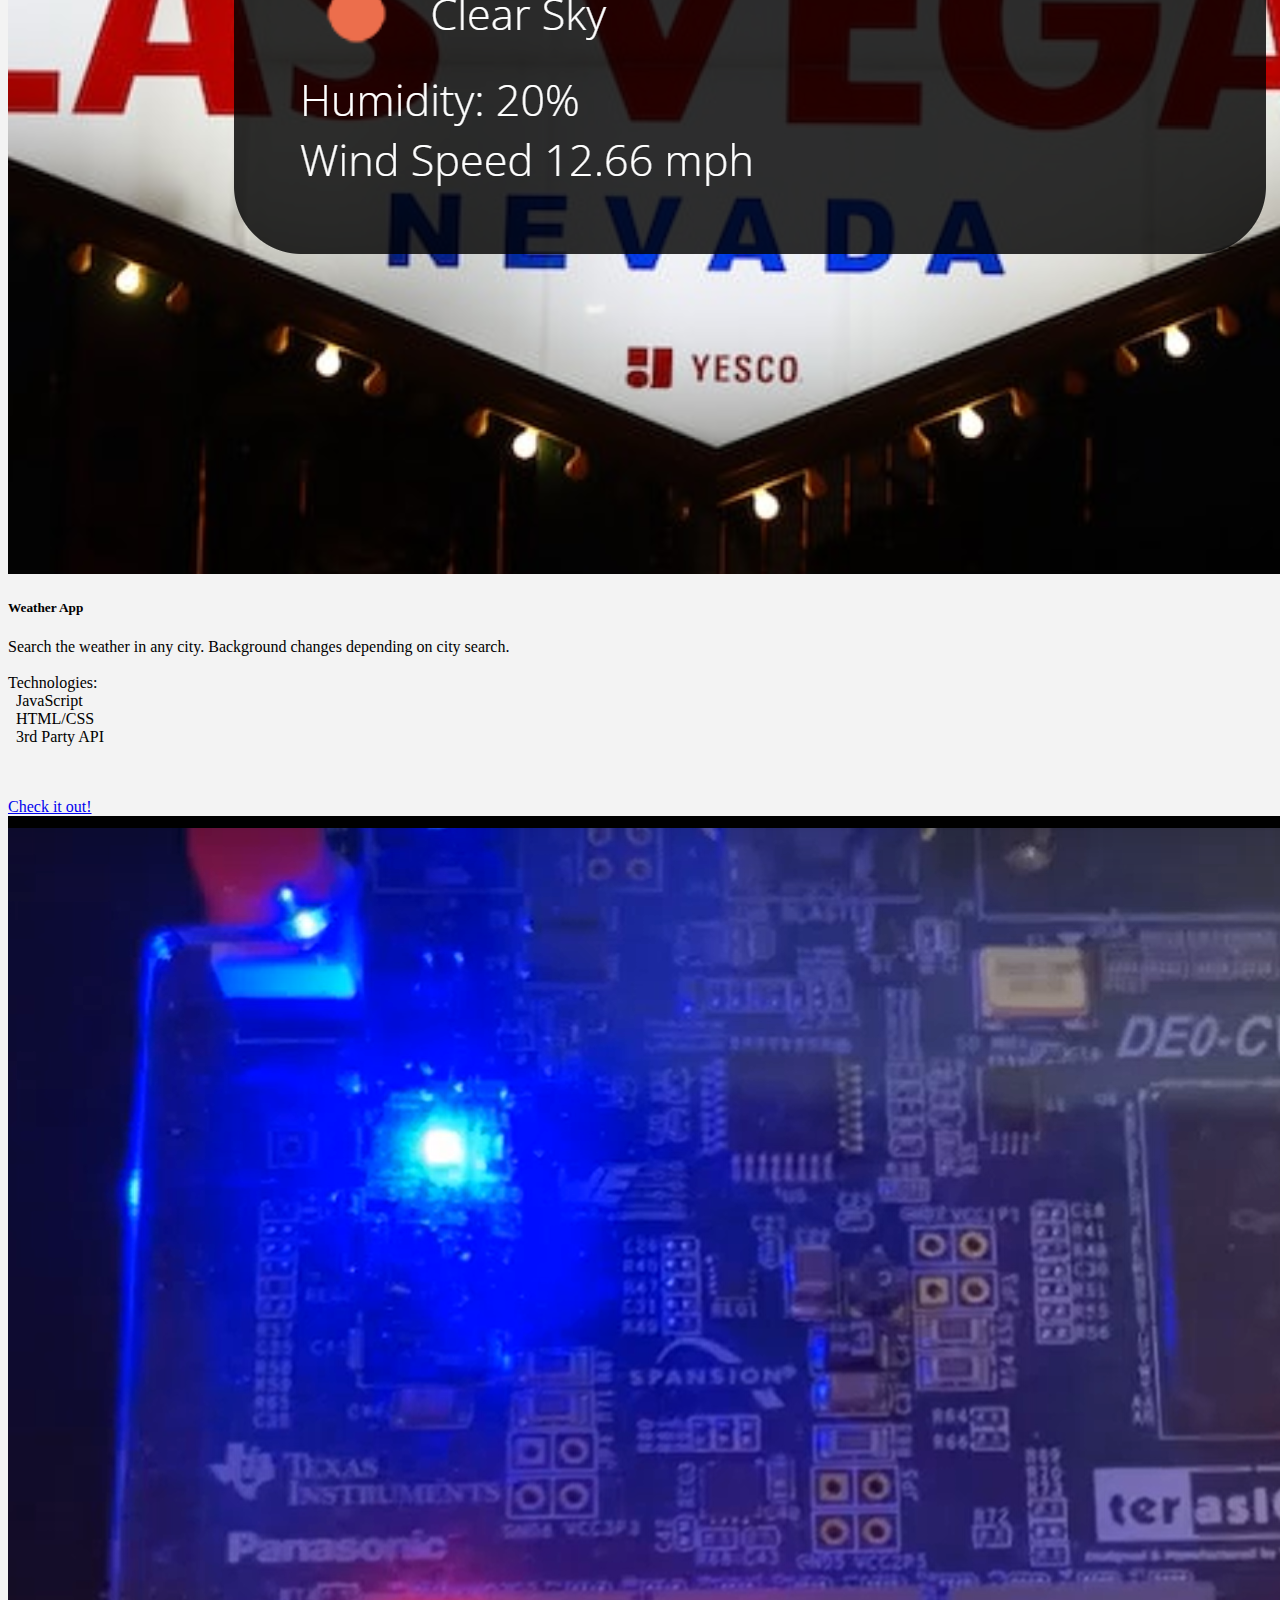
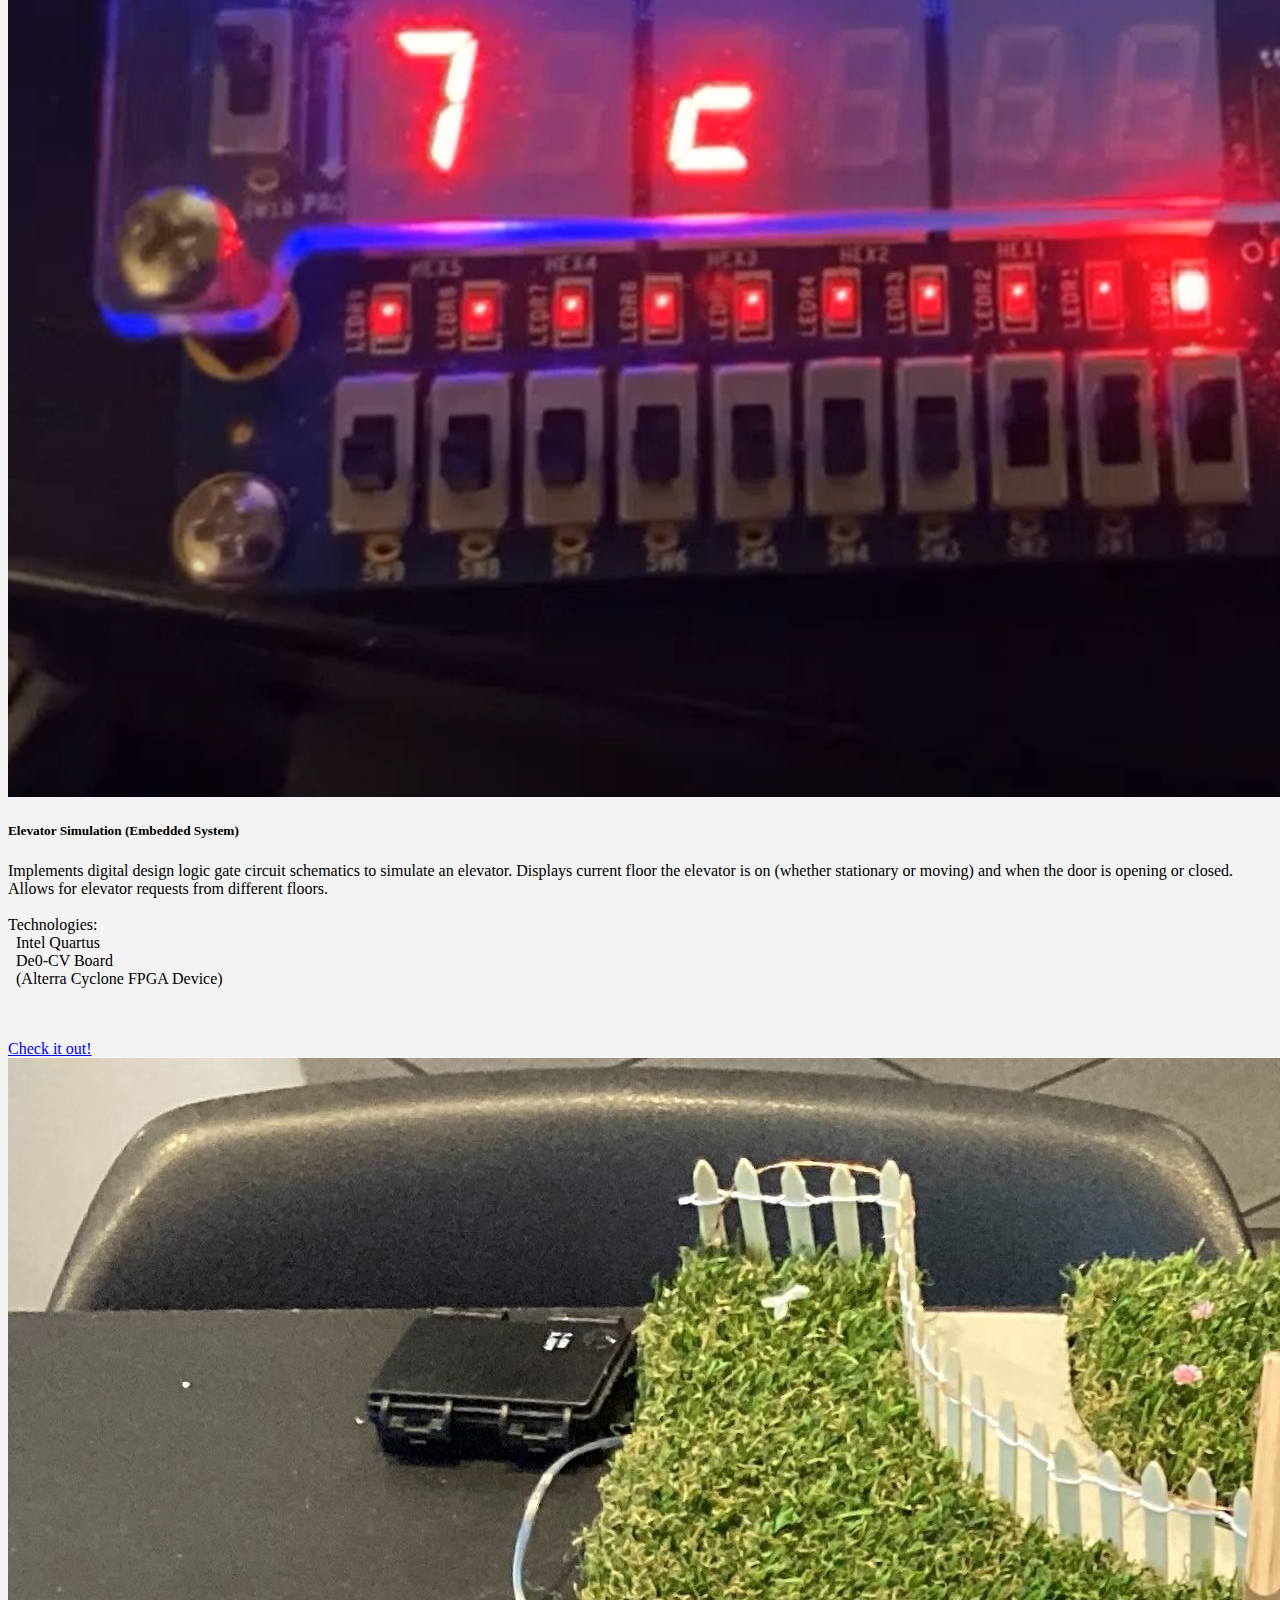
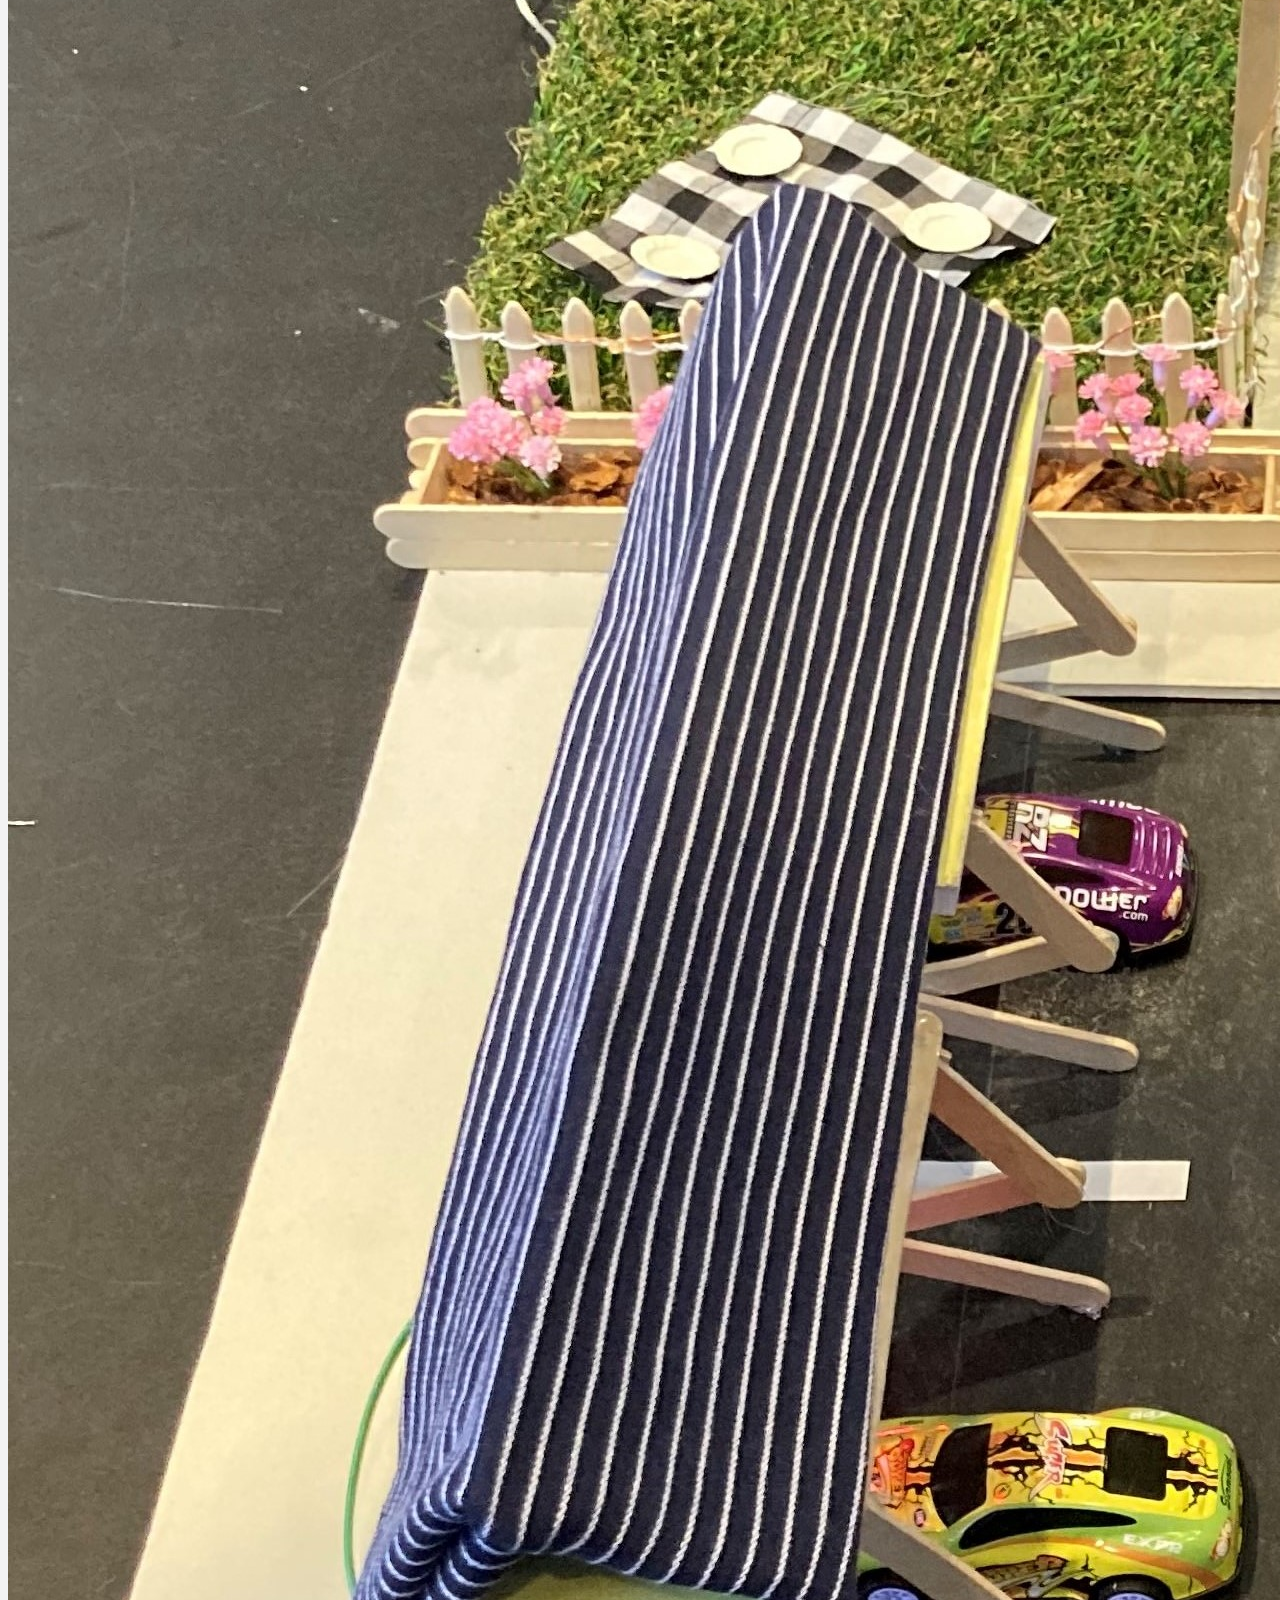
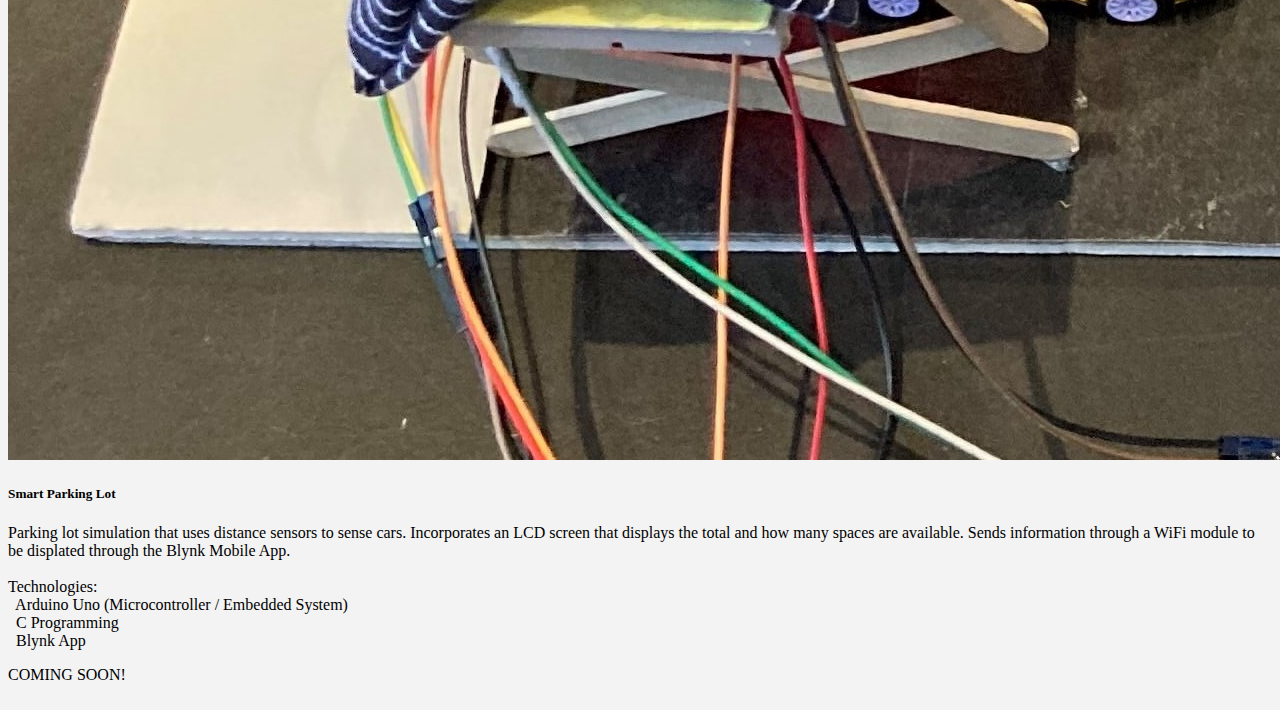
==== commit 5e41291f: "Added resume" ====
--- a/index.html
+++ b/index.html
@@ -20,11 +20,14 @@
               <li class="nav-item">
                 <a class="nav-link active" aria-current="page" href="index.html">Projects</a>
               </li>
+              <!-- <li class="nav-item">
+                <a class="nav-link" href="skills.html">Skills</a>
+              </li> -->
               <li class="nav-item">
-                <a class="nav-link" href="skills.html">Skills</a>
+                <a class="nav-link" href="resume.html">Resume</a>
               </li>
               <li class="nav-item">
-                <a class="nav-link" target="_blank" href="https://www.linkedin.com/in/yapjoco/">Experience</a>
+                <a class="nav-link" target="_blank" href="https://www.linkedin.com/in/yapjoco/">LinkedIn</a>
               </li>
               <li class="nav-item">
                 <a class="nav-link" href="about.html">About</a>
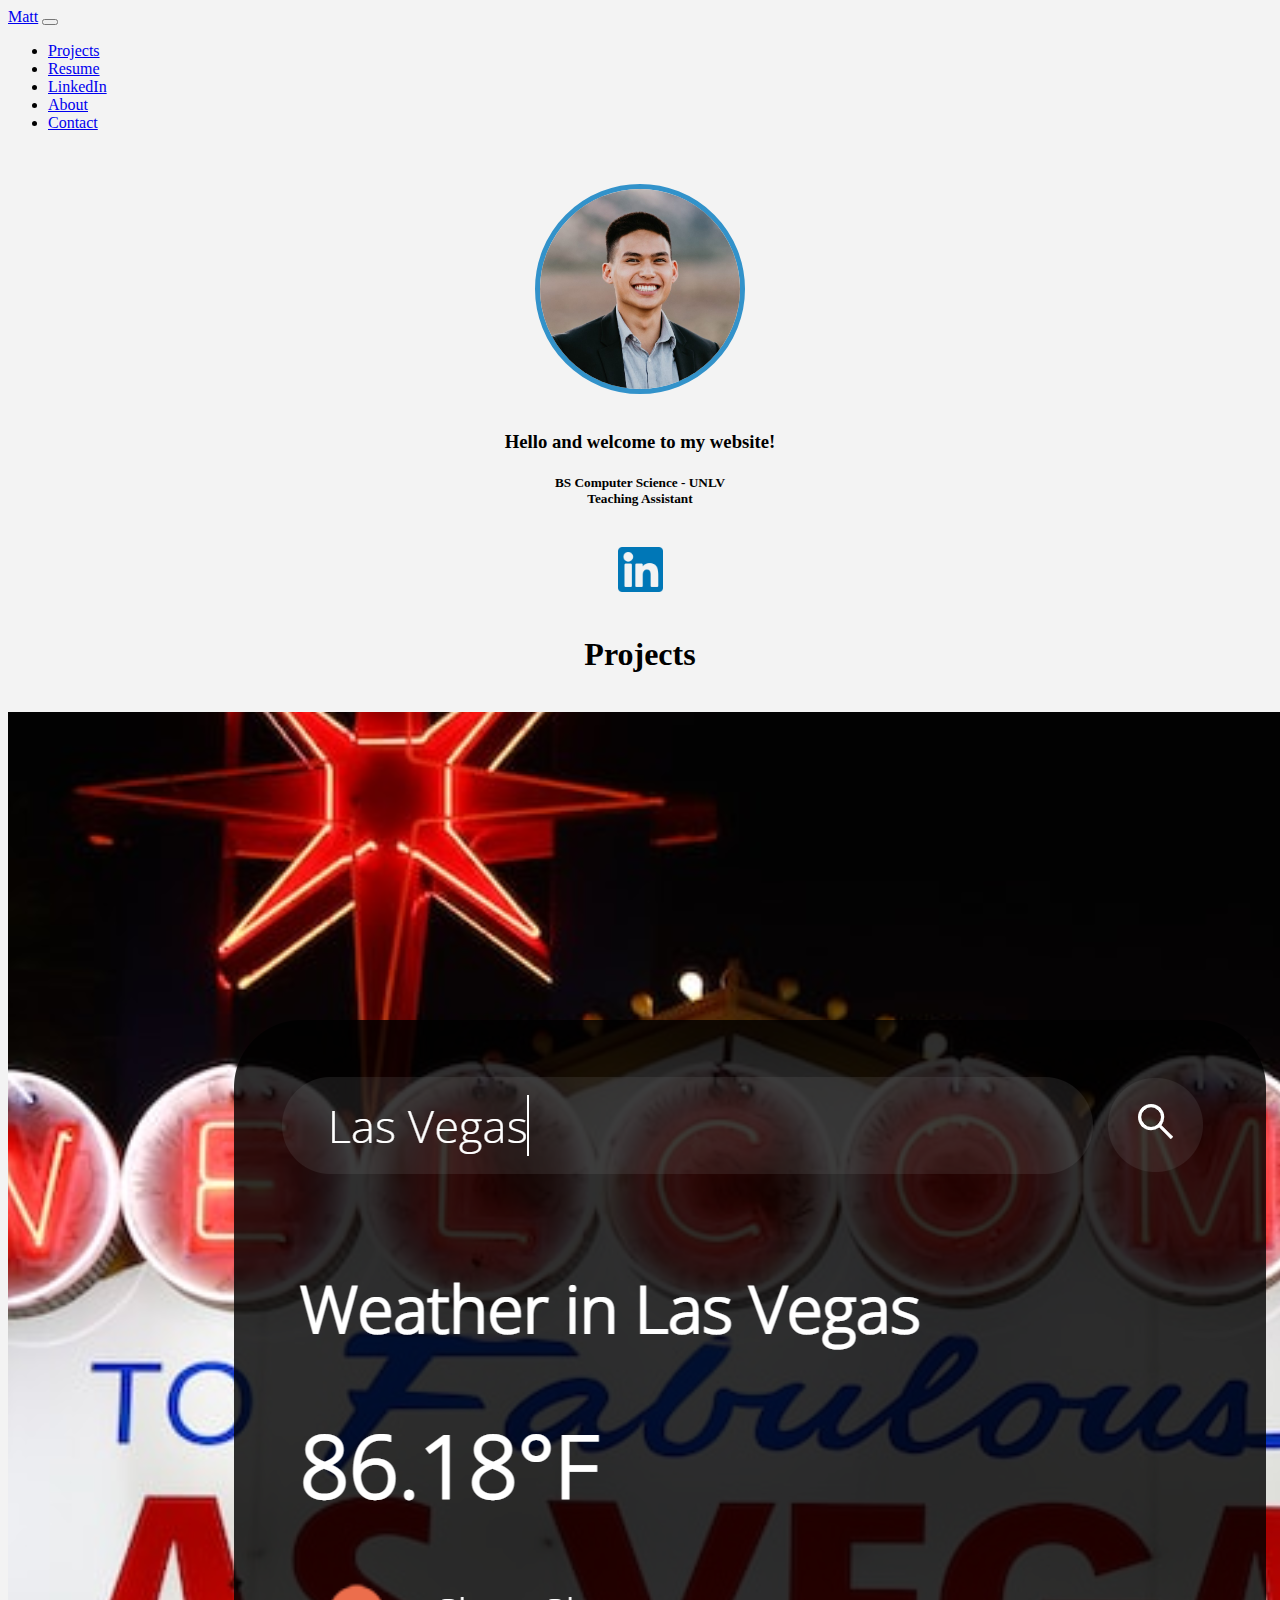
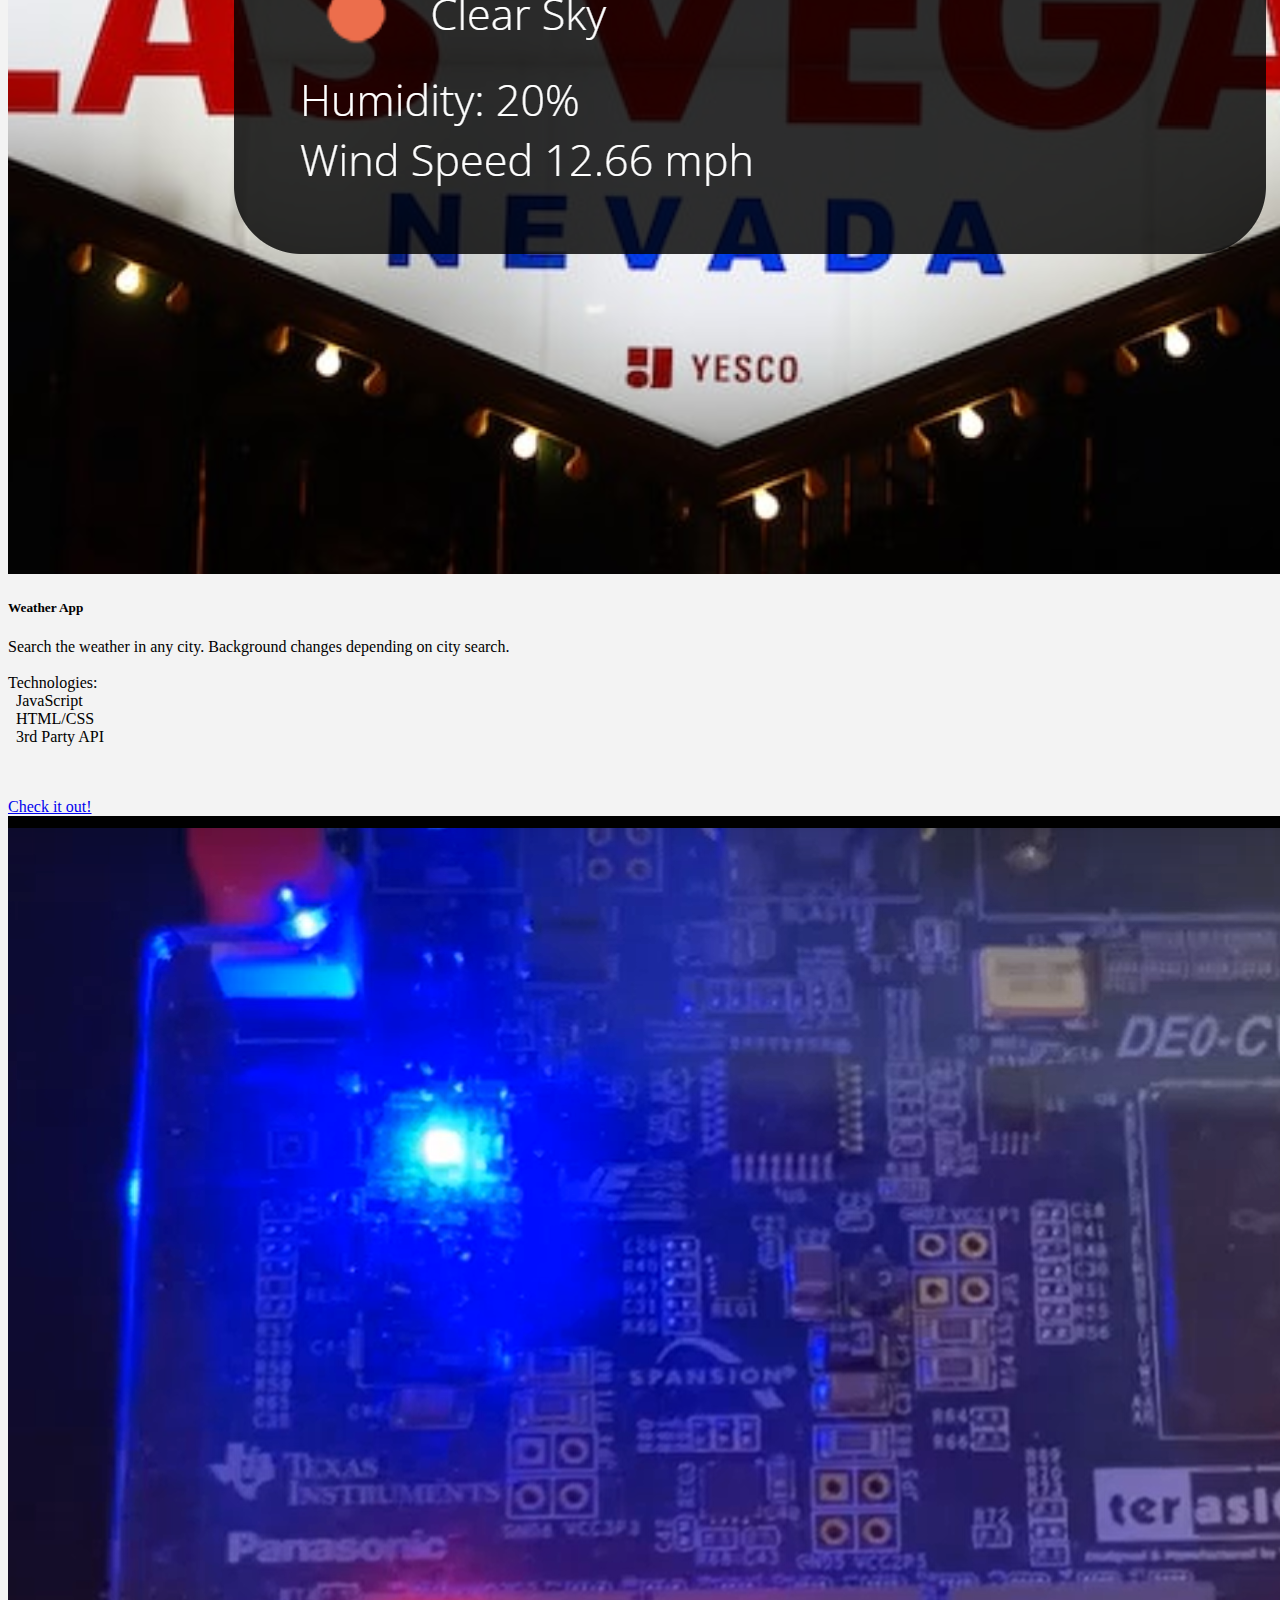
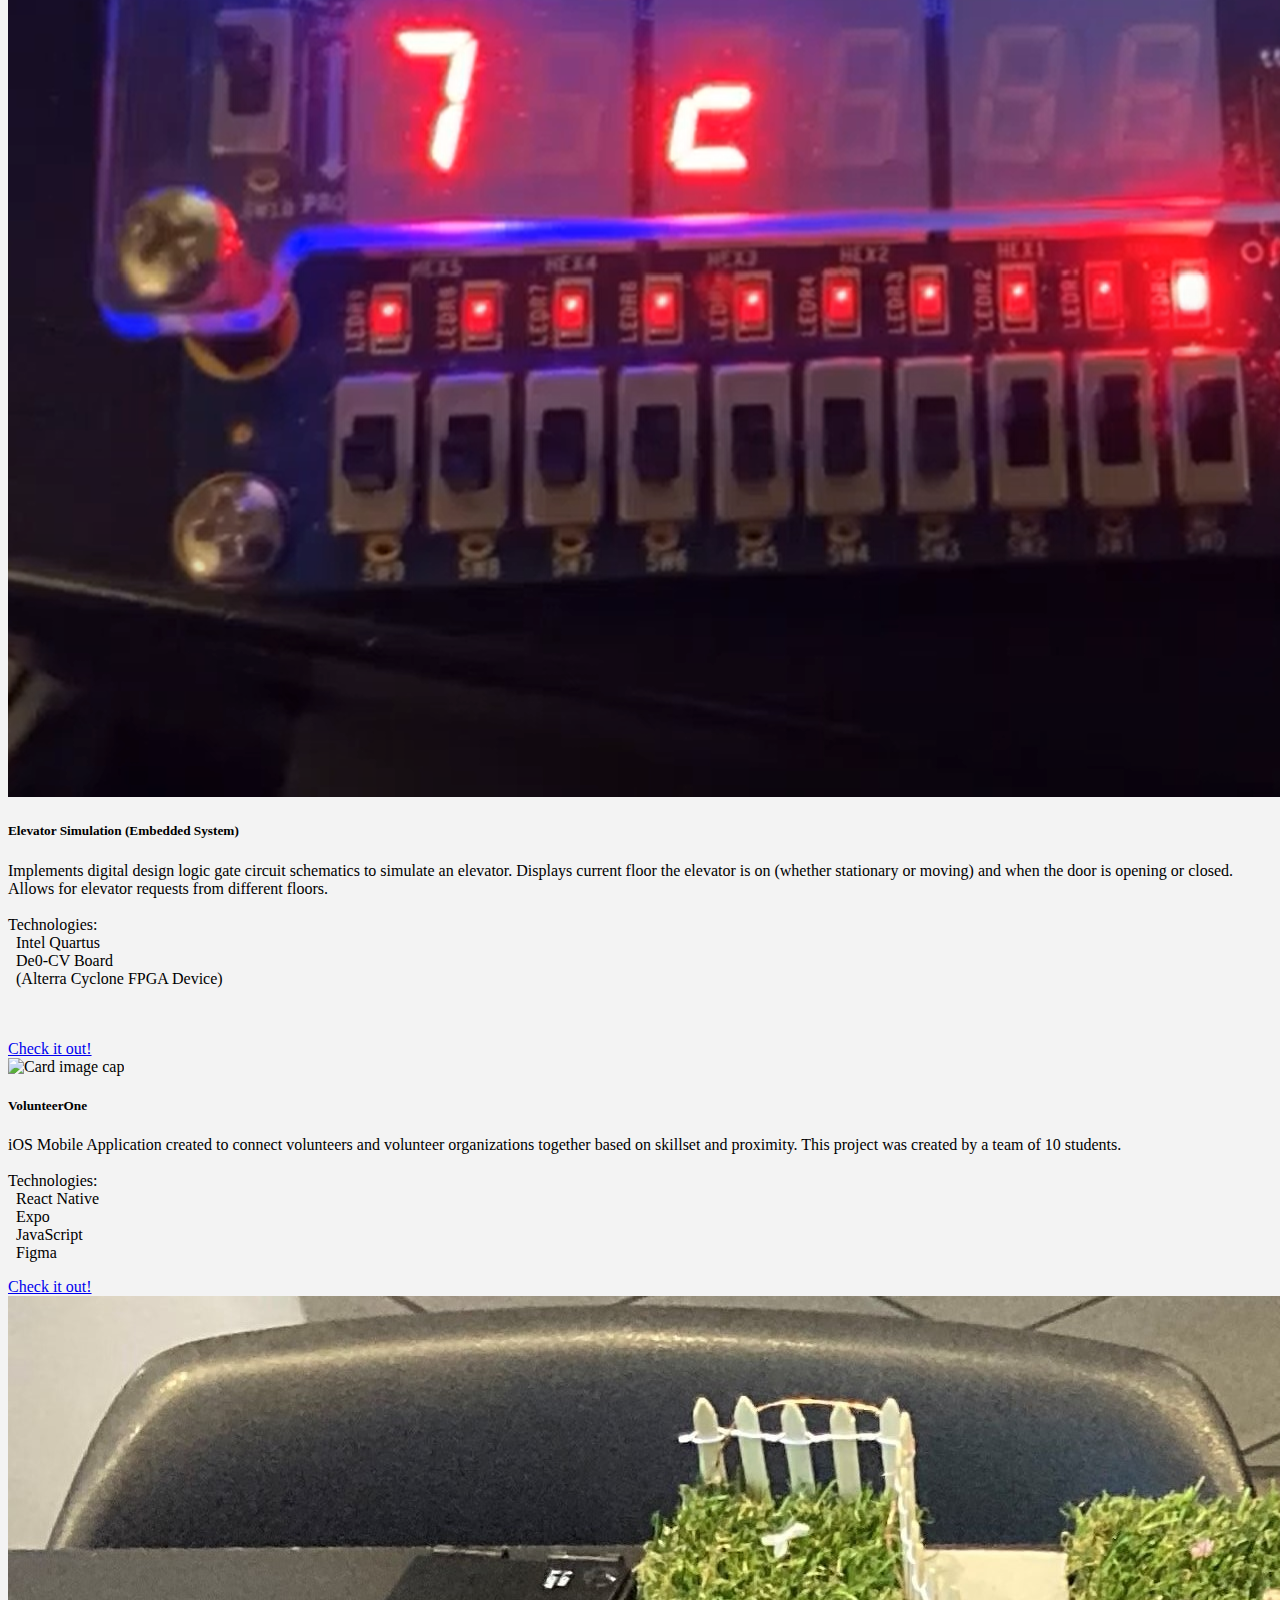
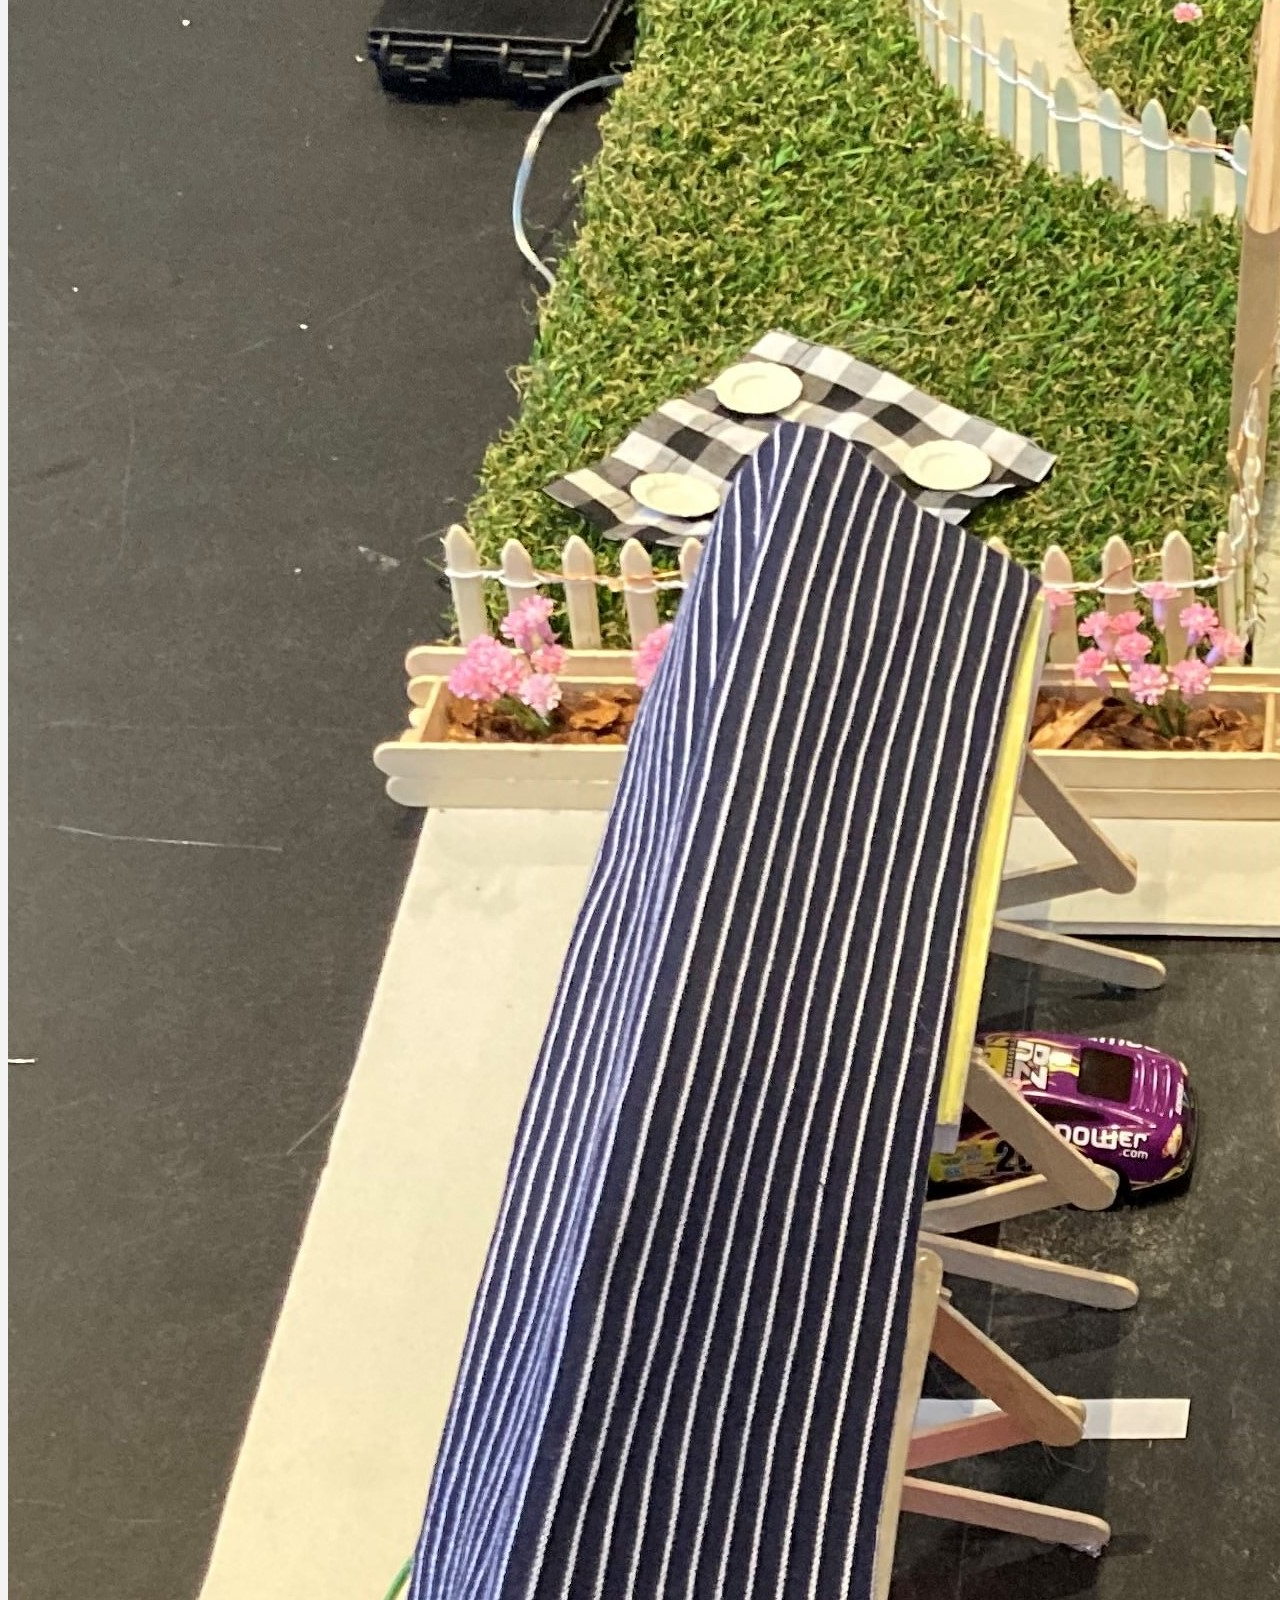
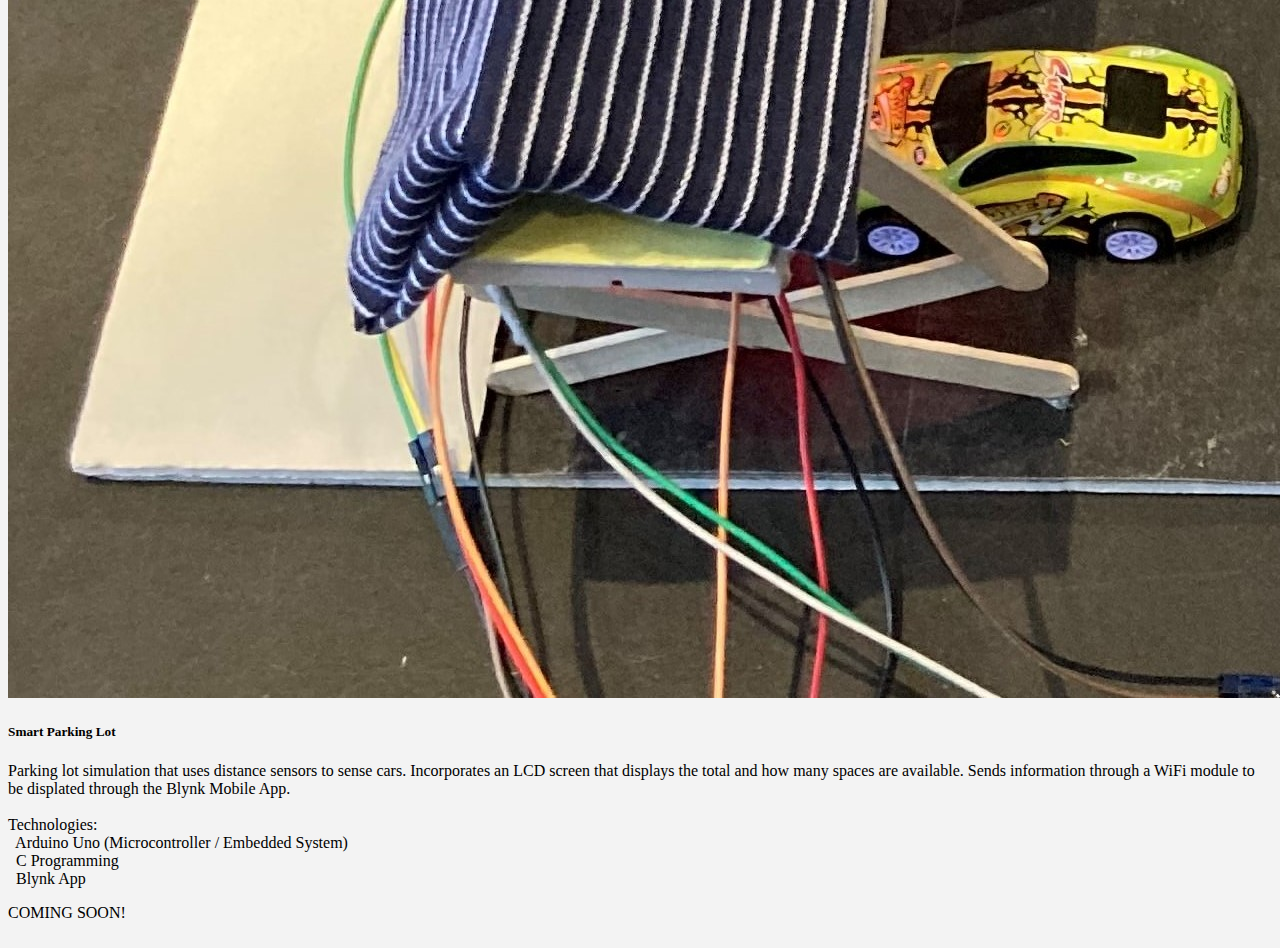
==== commit 2660ae50: "update volunteerOne" ====
--- a/index.html
+++ b/index.html
@@ -69,8 +69,8 @@
     <br><h1>Projects</h1><br>
   </center>
     
-  <div class="row gy-4 d-flex justify-content-center">
-  
+  <!-- <div class="row gy-4 d-flex justify-content-center"> -->
+  <div class="row gy-4 d-flex">
     <div class="col-lg-4 col-md-6 col-sm-12">
       <div class="card" style="width: 100%; height: 100%">
         <img class="card-img-top" src="images/weather_app.png" alt="Card image cap">
@@ -112,6 +112,24 @@
     
     <div class="col-lg-4 col-md-6 col-sm-12">
       <div class="card" style="width: 100%; height: 100%">
+        <img class="card-img-top" src="images/volunteerOneLogo.png" alt="Card image cap">
+        <div class="card-body">
+          <h5 class="card-title">VolunteerOne</h5>
+          <p class="card-text">iOS Mobile Application created to connect volunteers and volunteer organizations together based on skillset and proximity. This project was created by a team of 10 students.
+            <br><br> Technologies:
+            <br> &nbsp; React Native
+            <br> &nbsp; Expo
+            <br> &nbsp; JavaScript
+            <br> &nbsp; Figma
+            
+          </p>
+          <a target-"_blank" href="volunteerOne.html" class="btn btn-secondary">Check it out!</a>
+        </div>
+      </div>   
+    </div>
+
+    <div class="col-lg-4 col-md-6 col-sm-12">
+      <div class="card" style="width: 100%; height: 100%">
         <img class="card-img-top" src="images/parking2.jpg" alt="Card image cap">
         <div class="card-body">
           <h5 class="card-title">Smart Parking Lot</h5>
@@ -125,7 +143,6 @@
           <a class="btn btn-light">COMING SOON!</a>
         </div>
       </div>   
-       
     </div>
     
   </div>
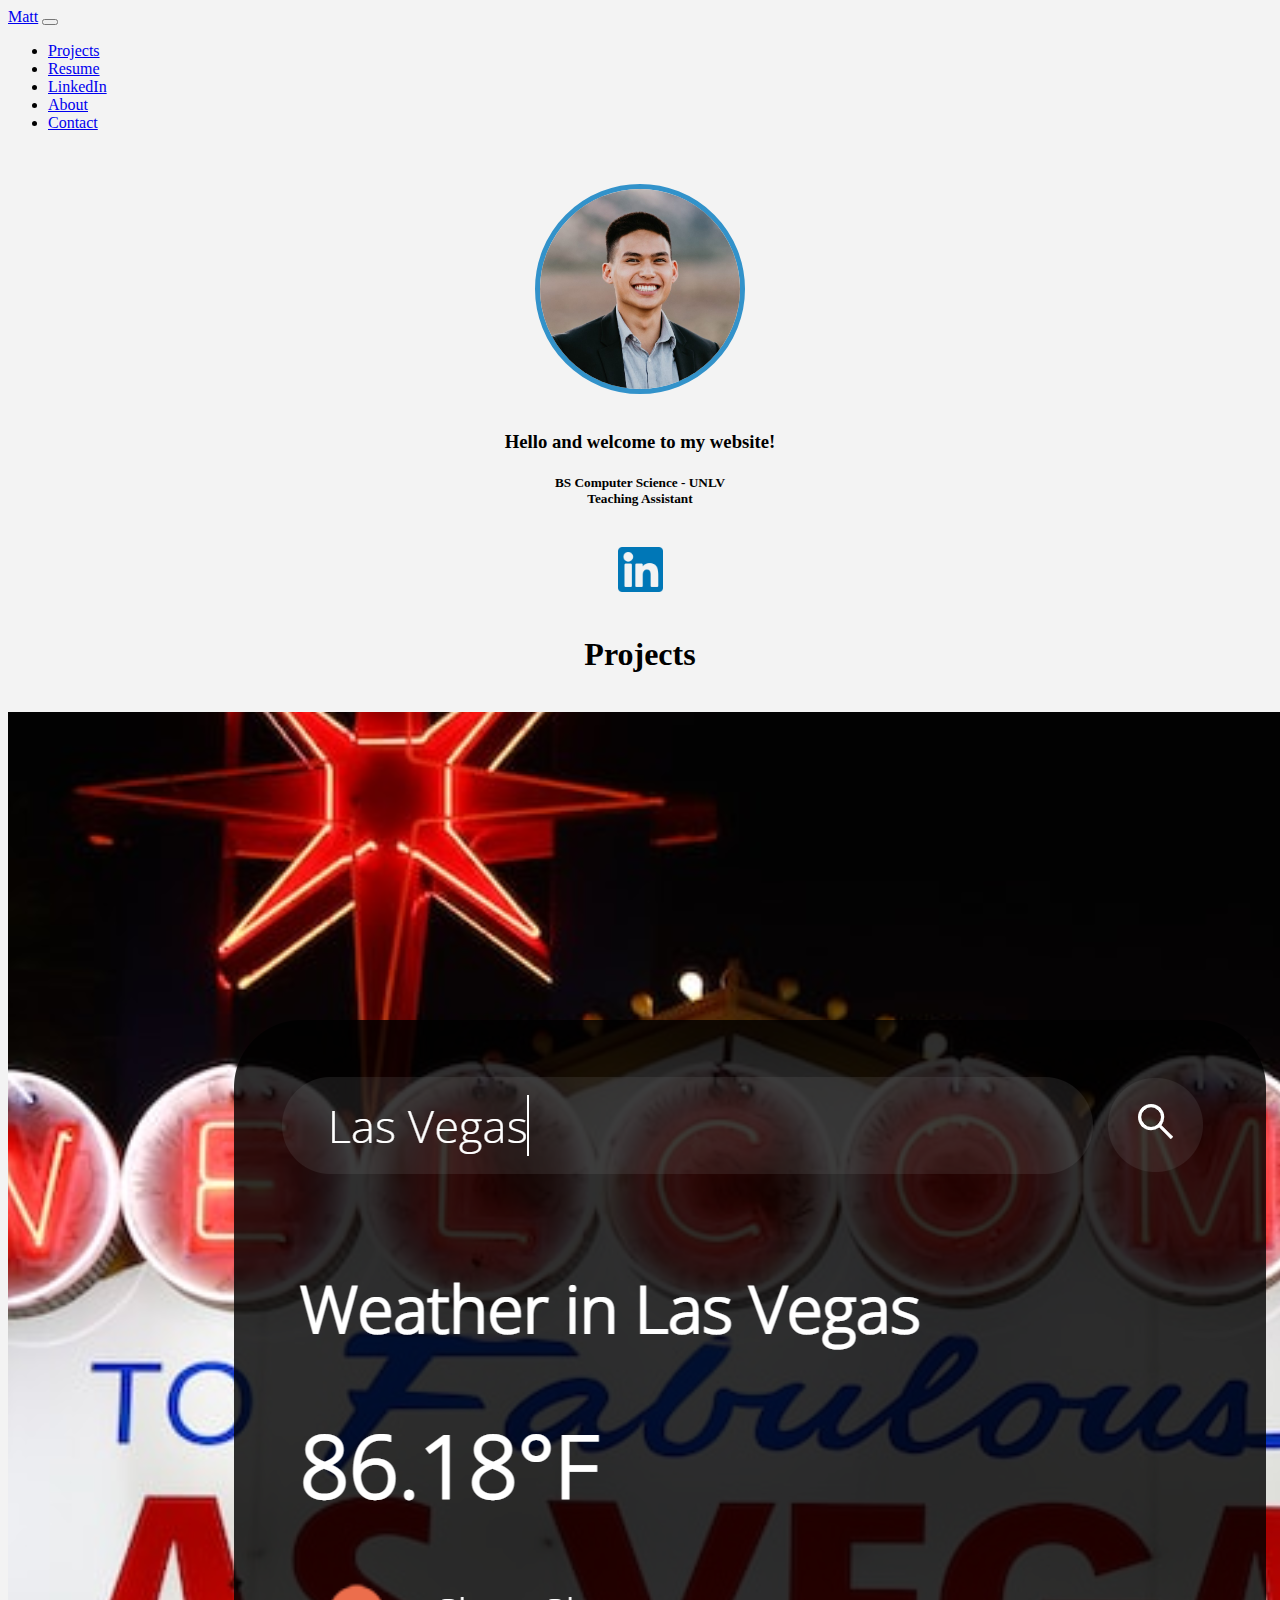
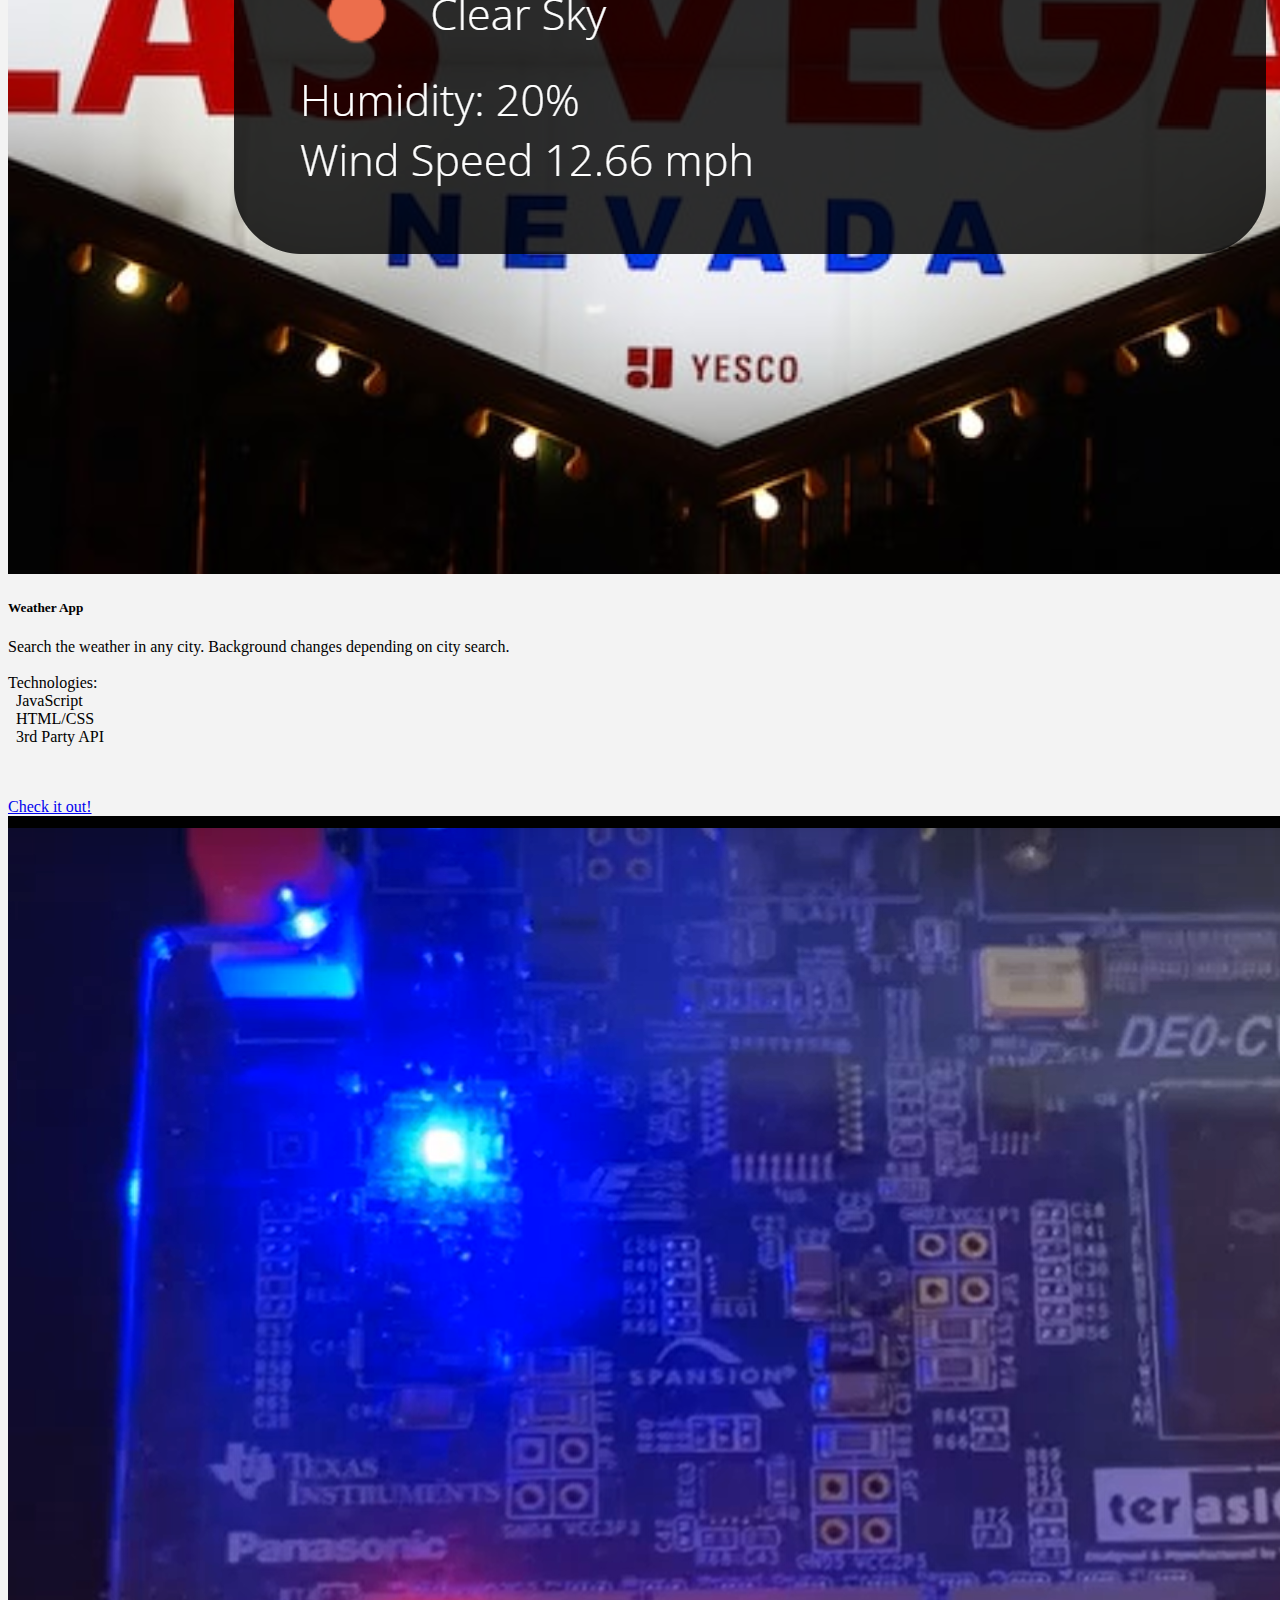
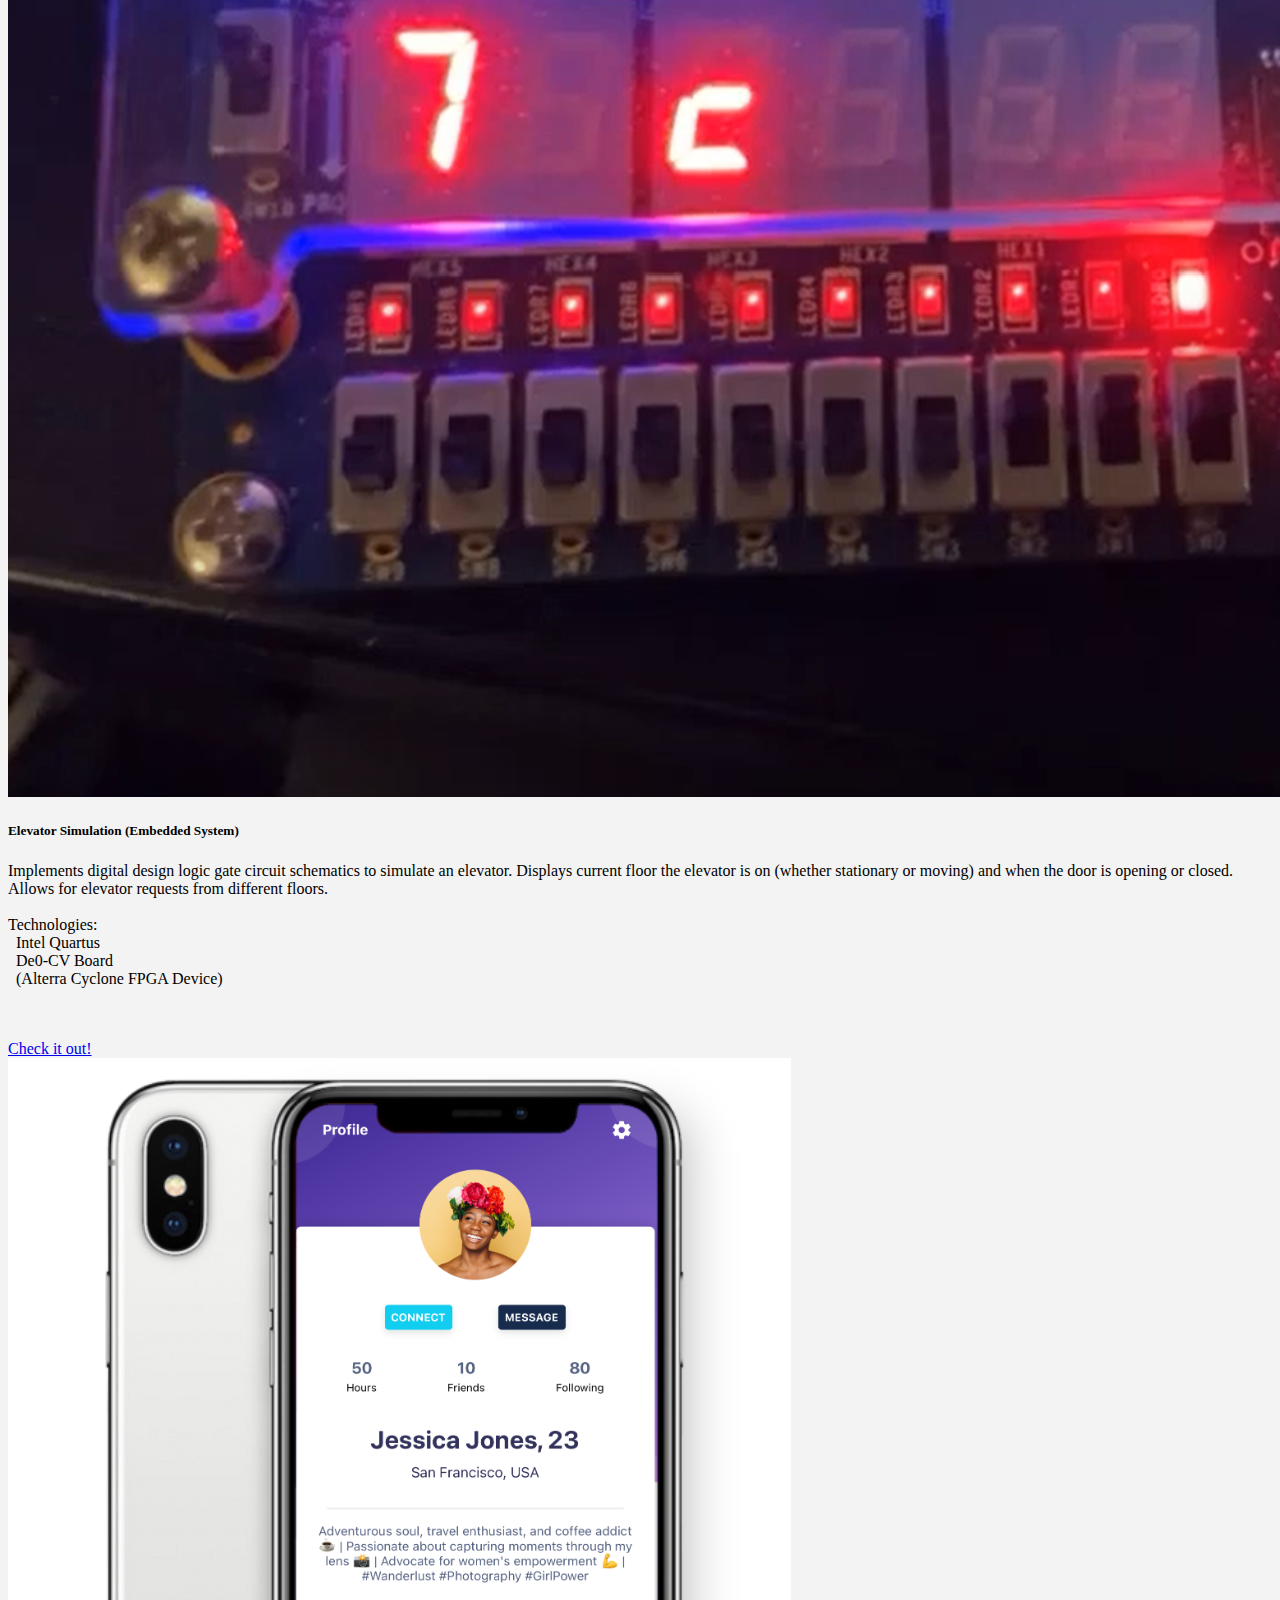
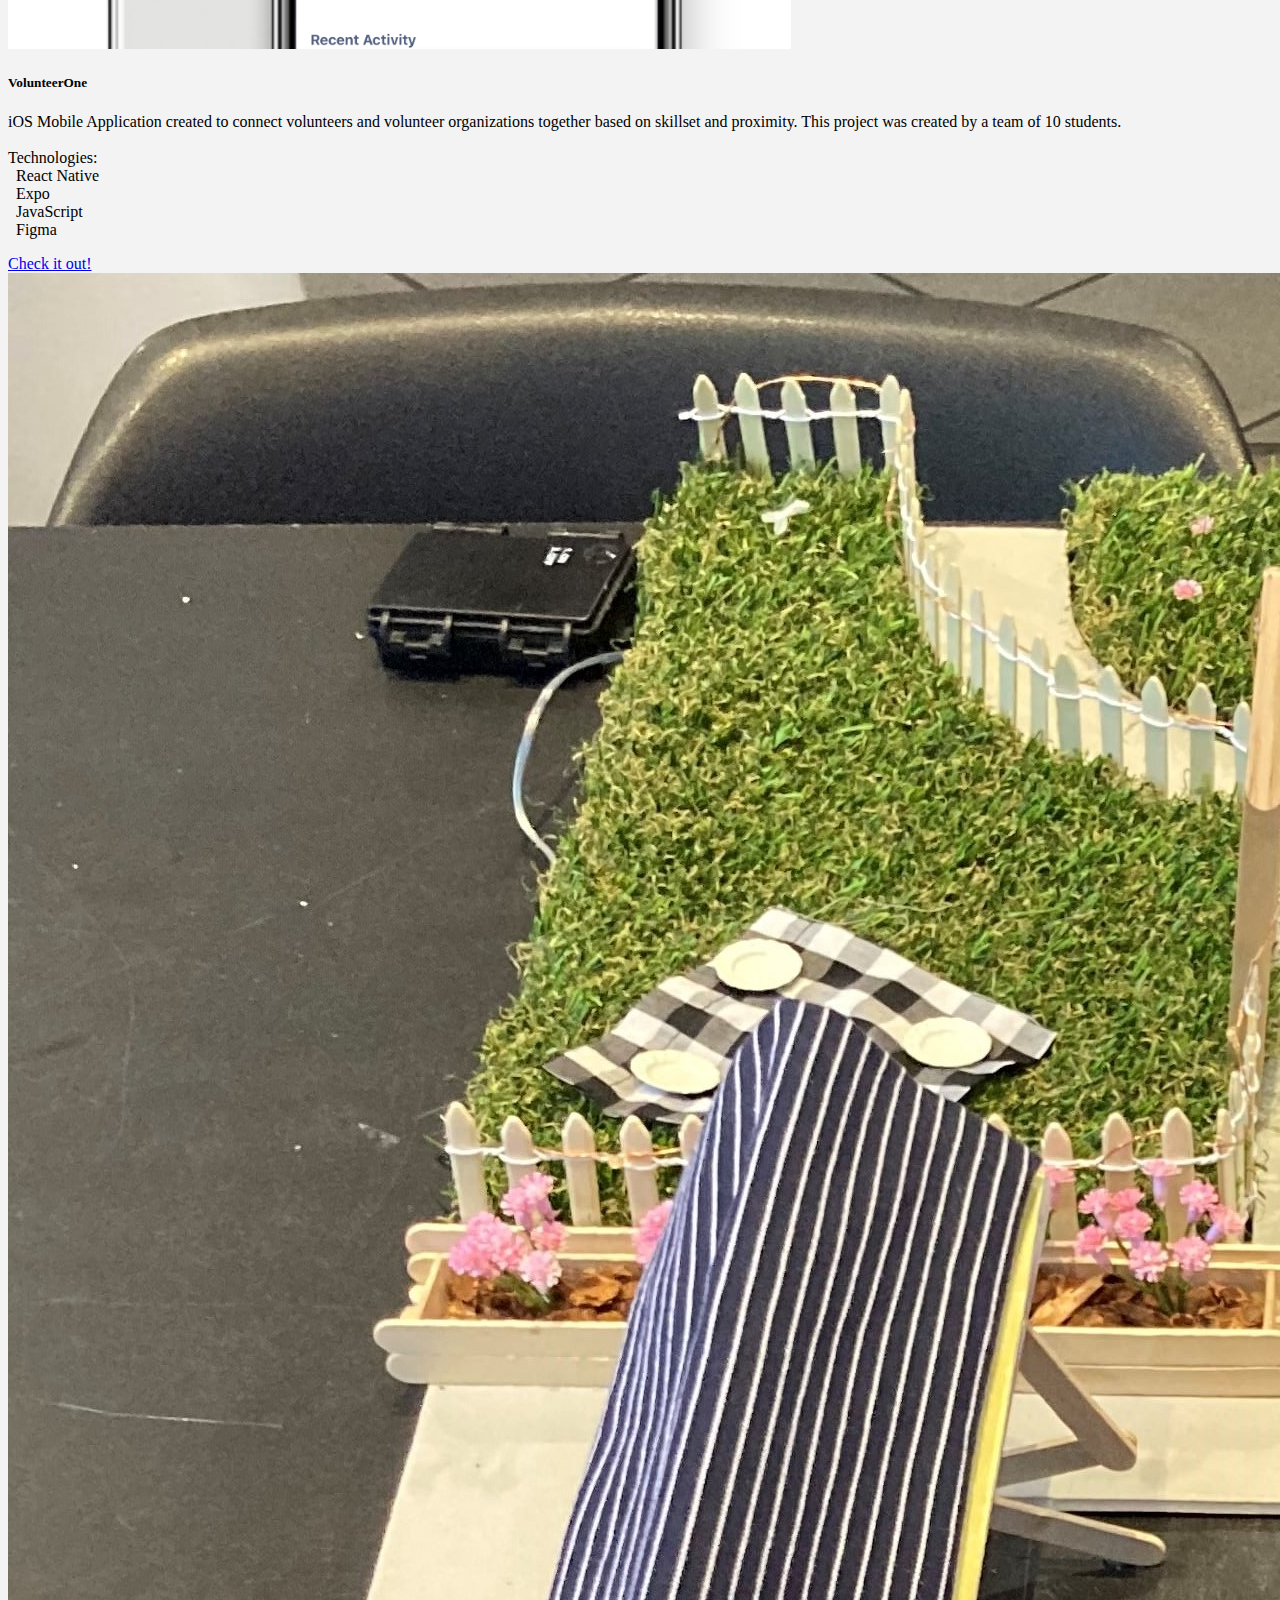
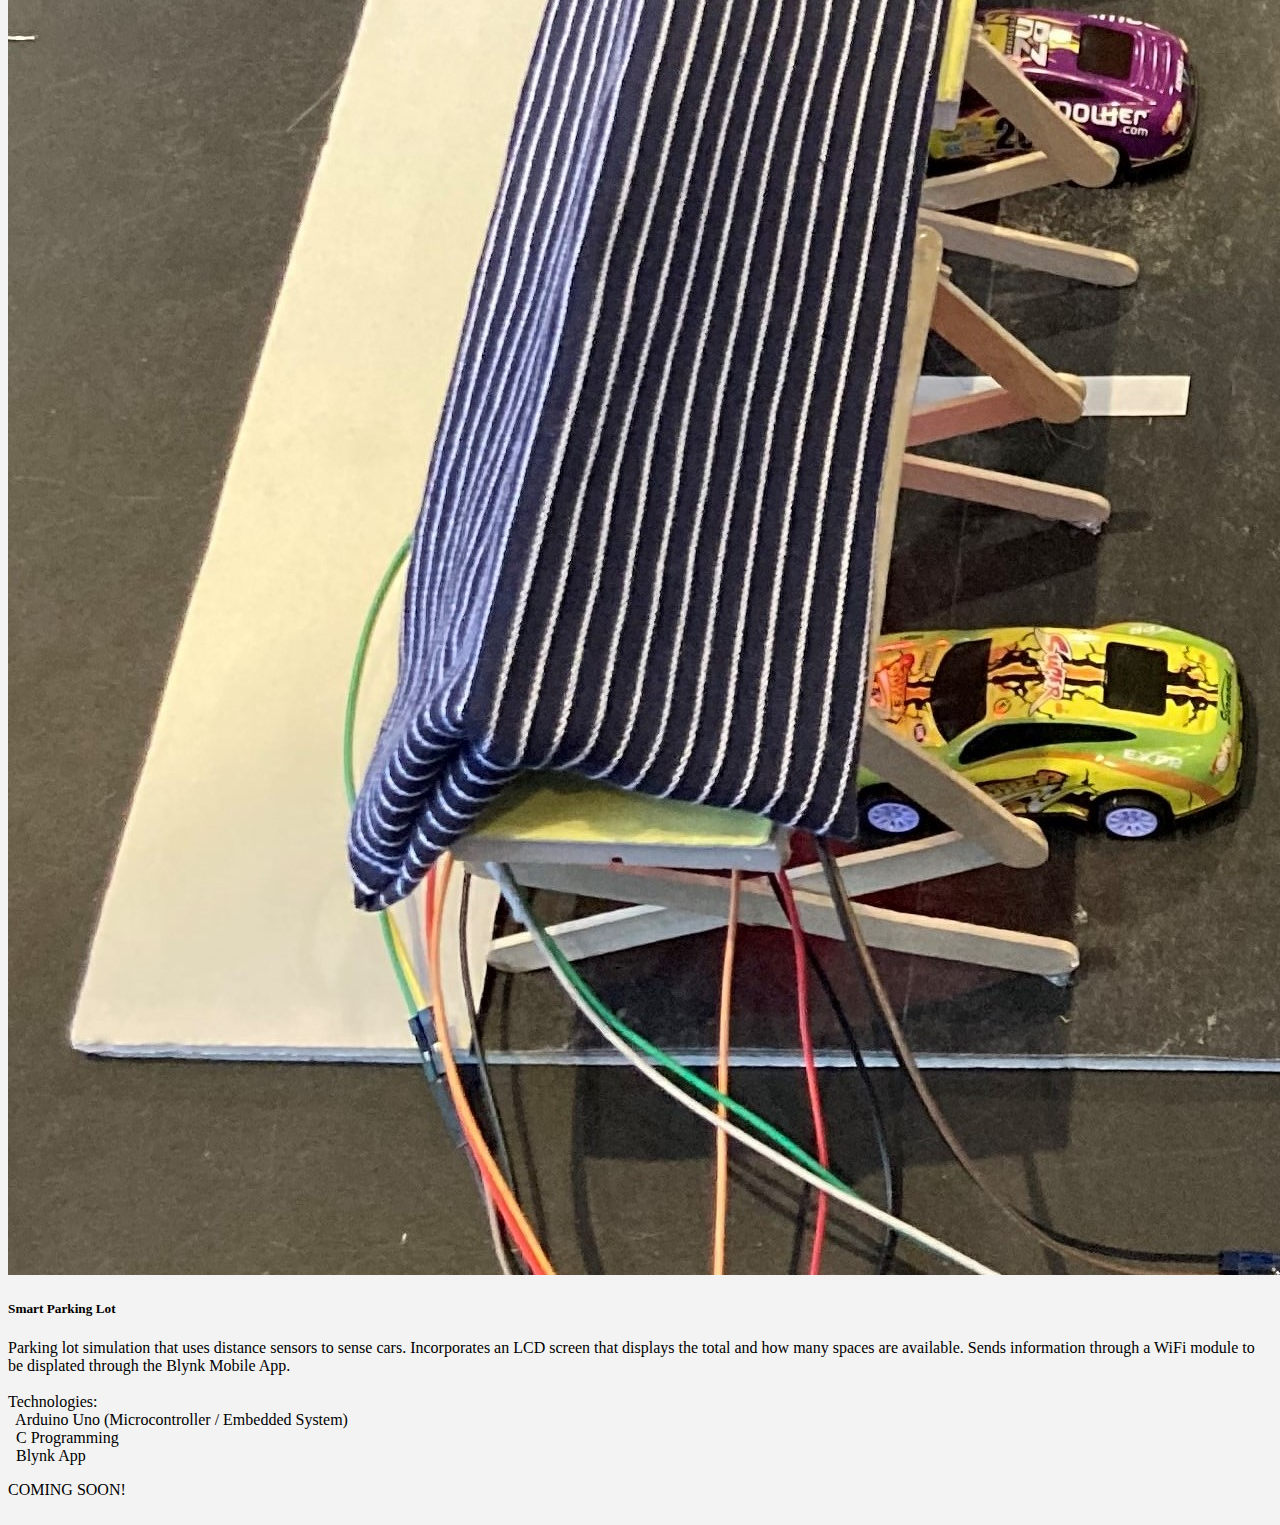
==== commit 0e20931c: "update volunteer One page" ====
--- a/index.html
+++ b/index.html
@@ -112,7 +112,7 @@
     
     <div class="col-lg-4 col-md-6 col-sm-12">
       <div class="card" style="width: 100%; height: 100%">
-        <img class="card-img-top" src="images/volunteerOneLogo.png" alt="Card image cap">
+        <img class="card-img-top" src="images/volunteerOne_preview.png" alt="Card image cap">
         <div class="card-body">
           <h5 class="card-title">VolunteerOne</h5>
           <p class="card-text">iOS Mobile Application created to connect volunteers and volunteer organizations together based on skillset and proximity. This project was created by a team of 10 students.
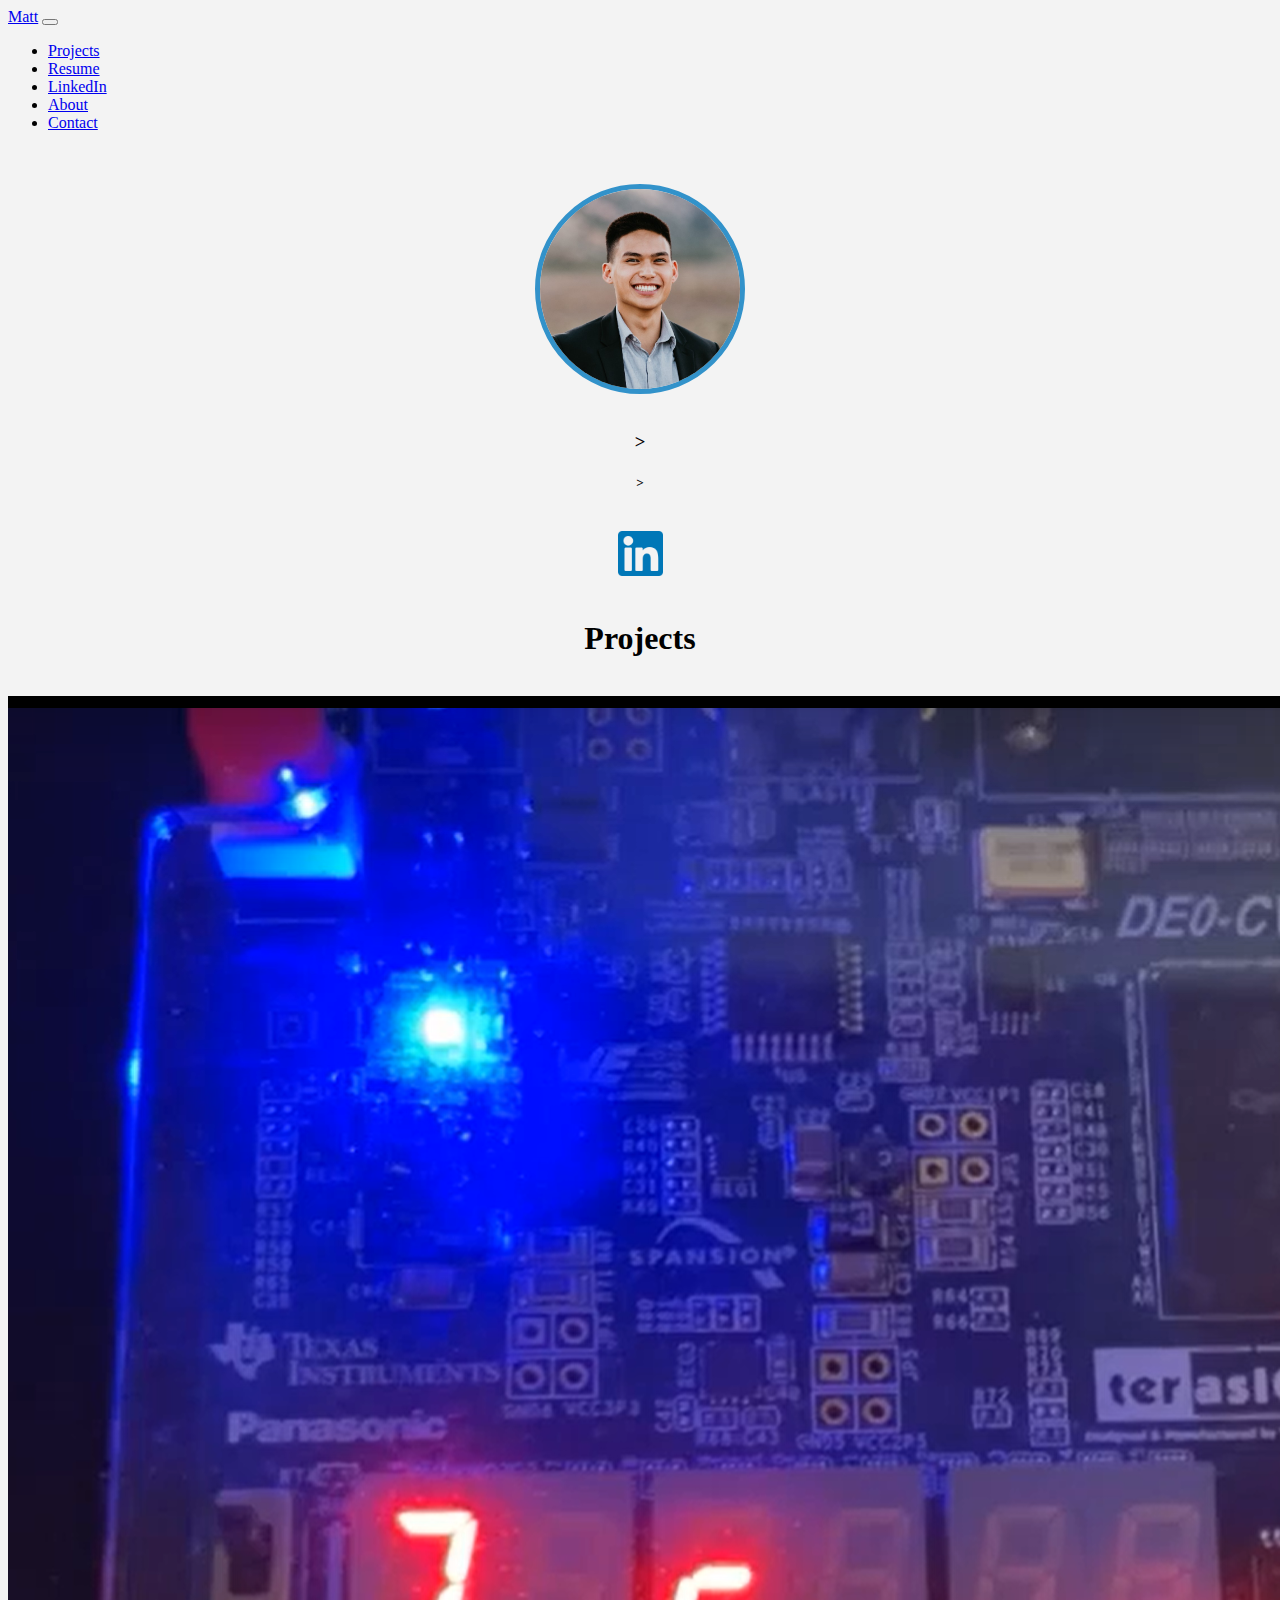
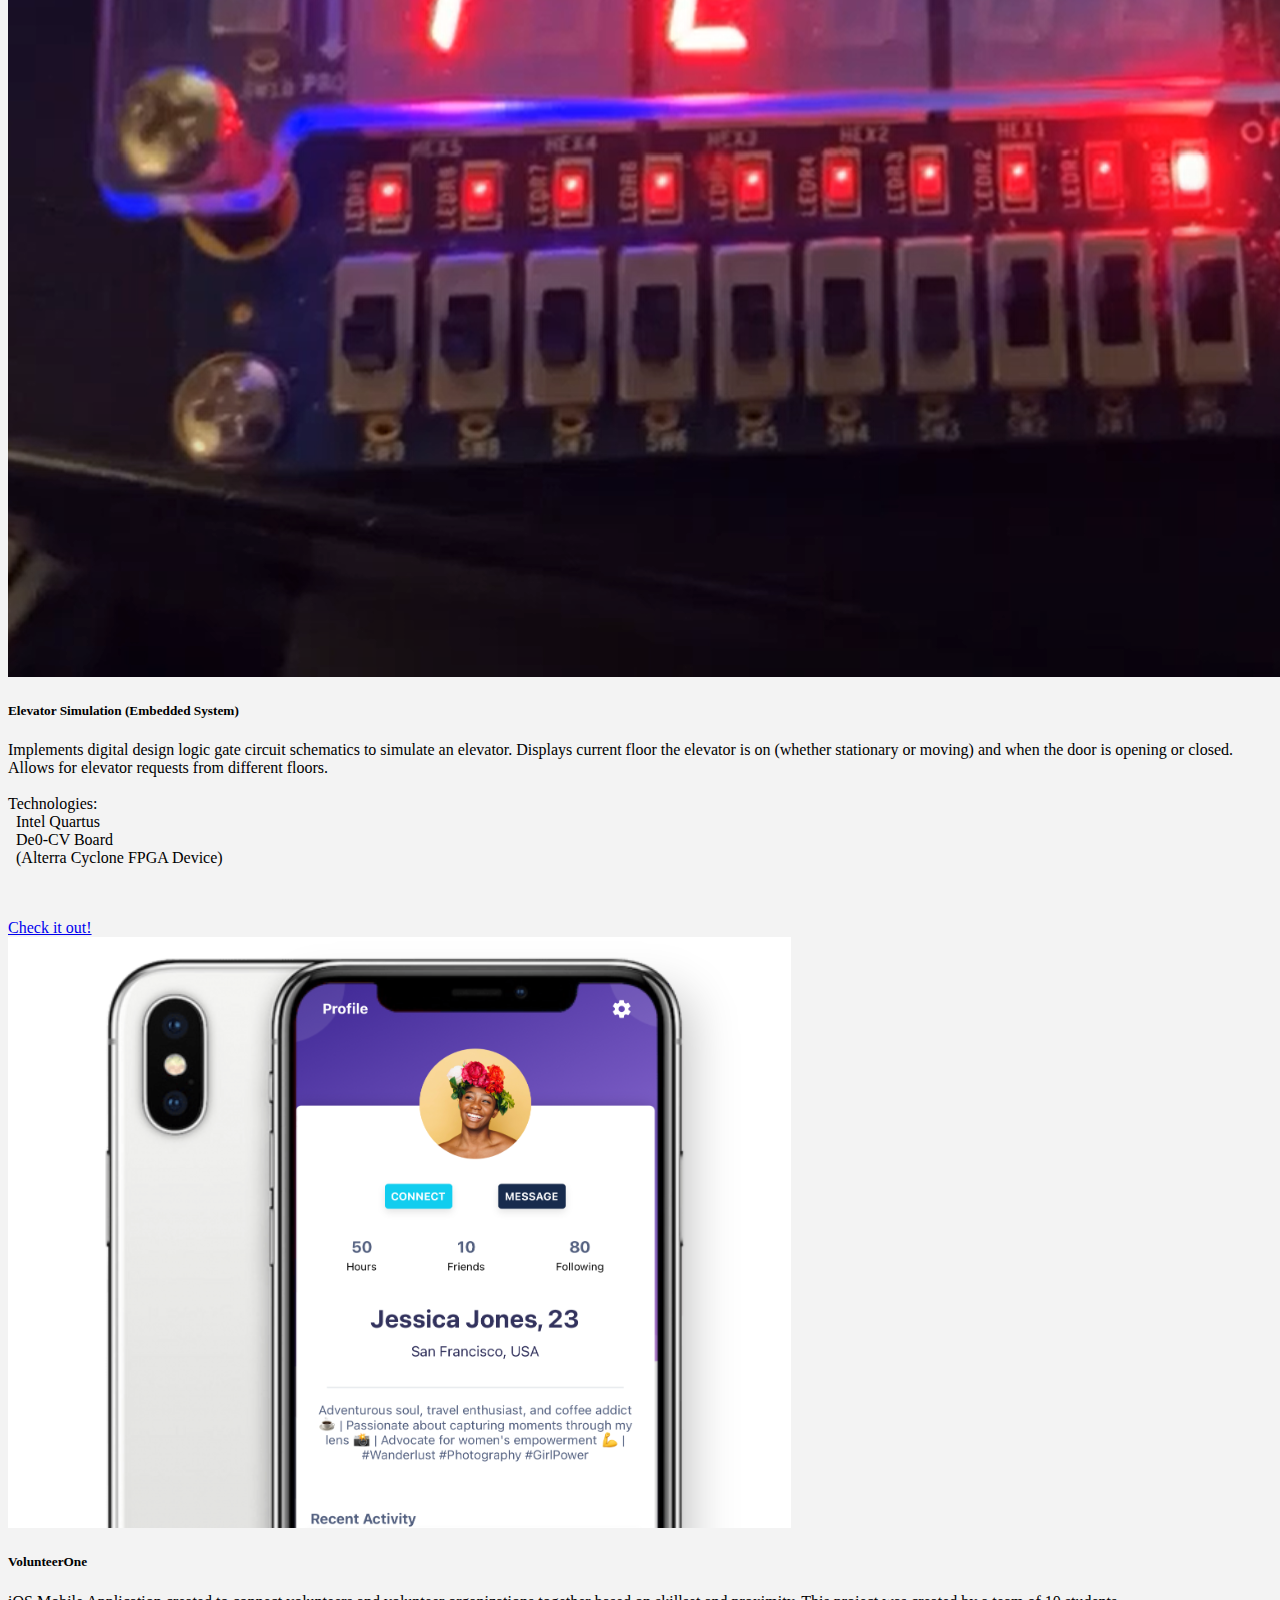
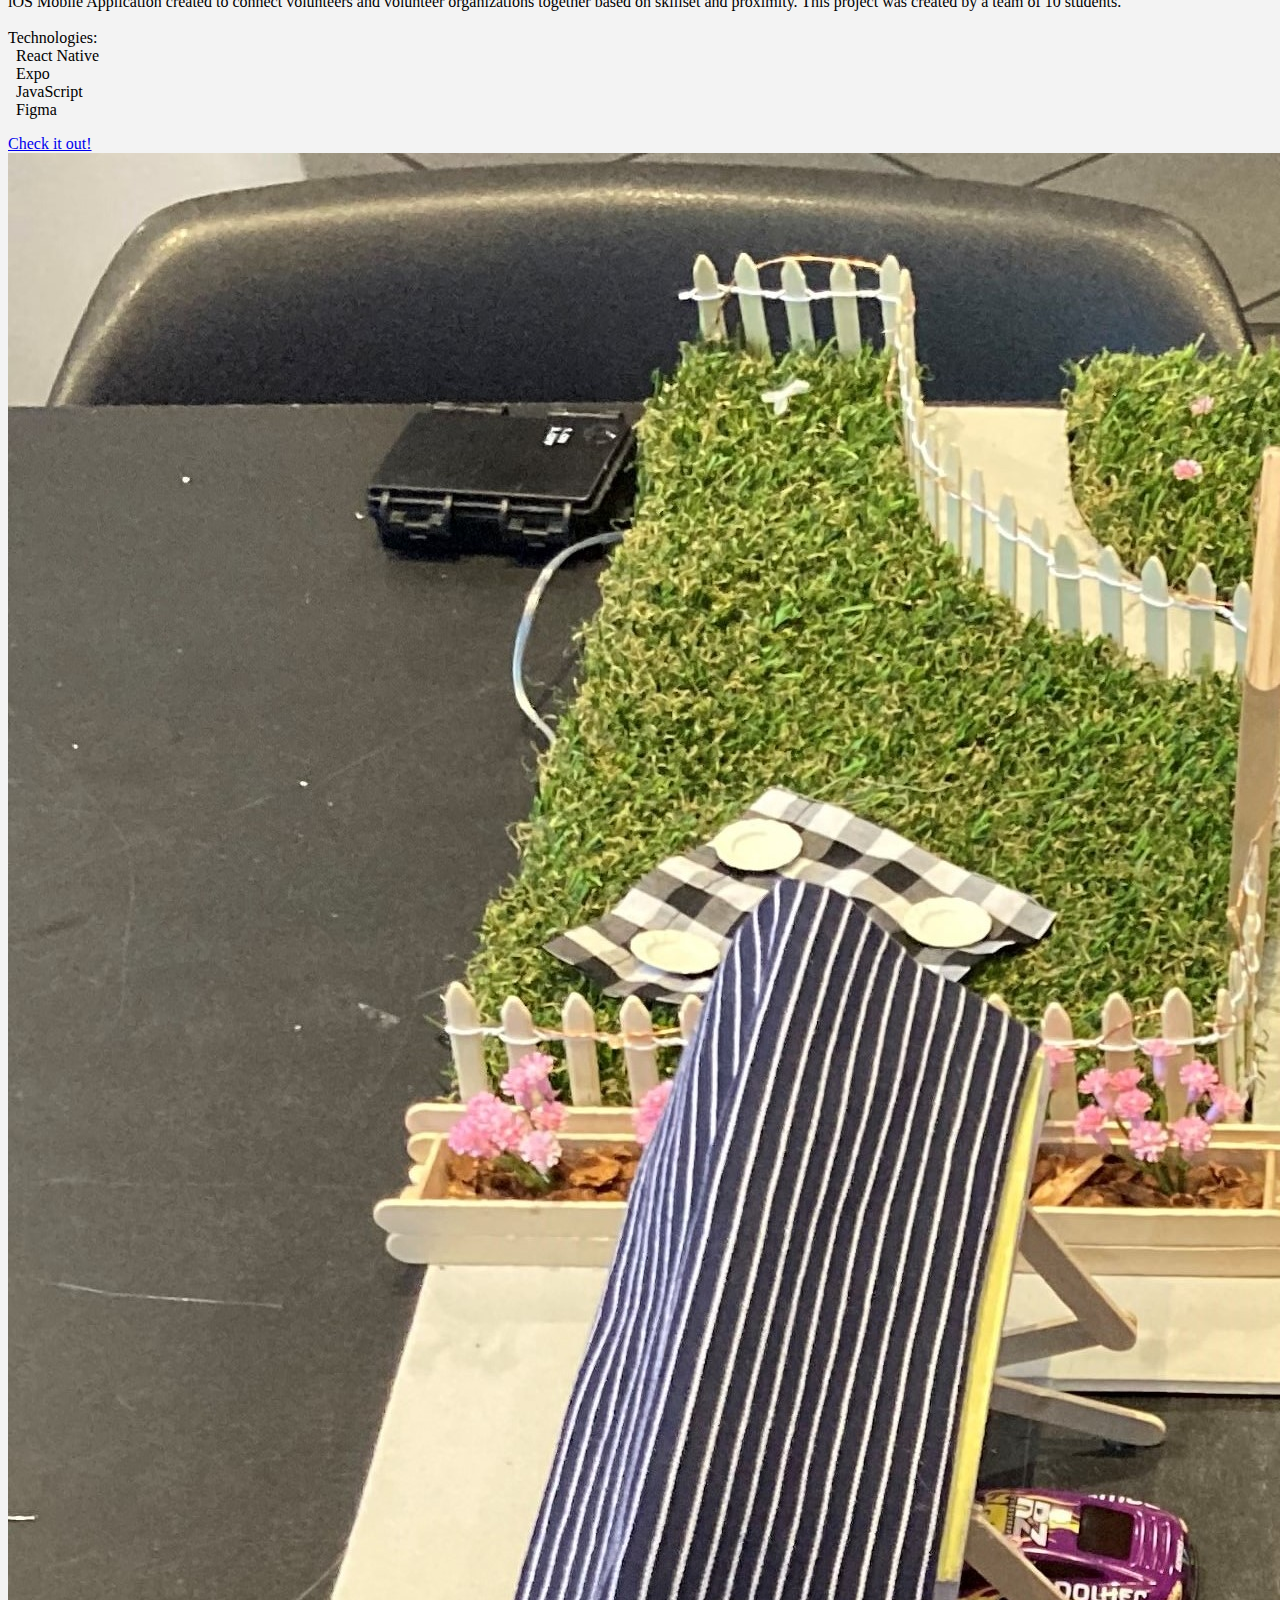
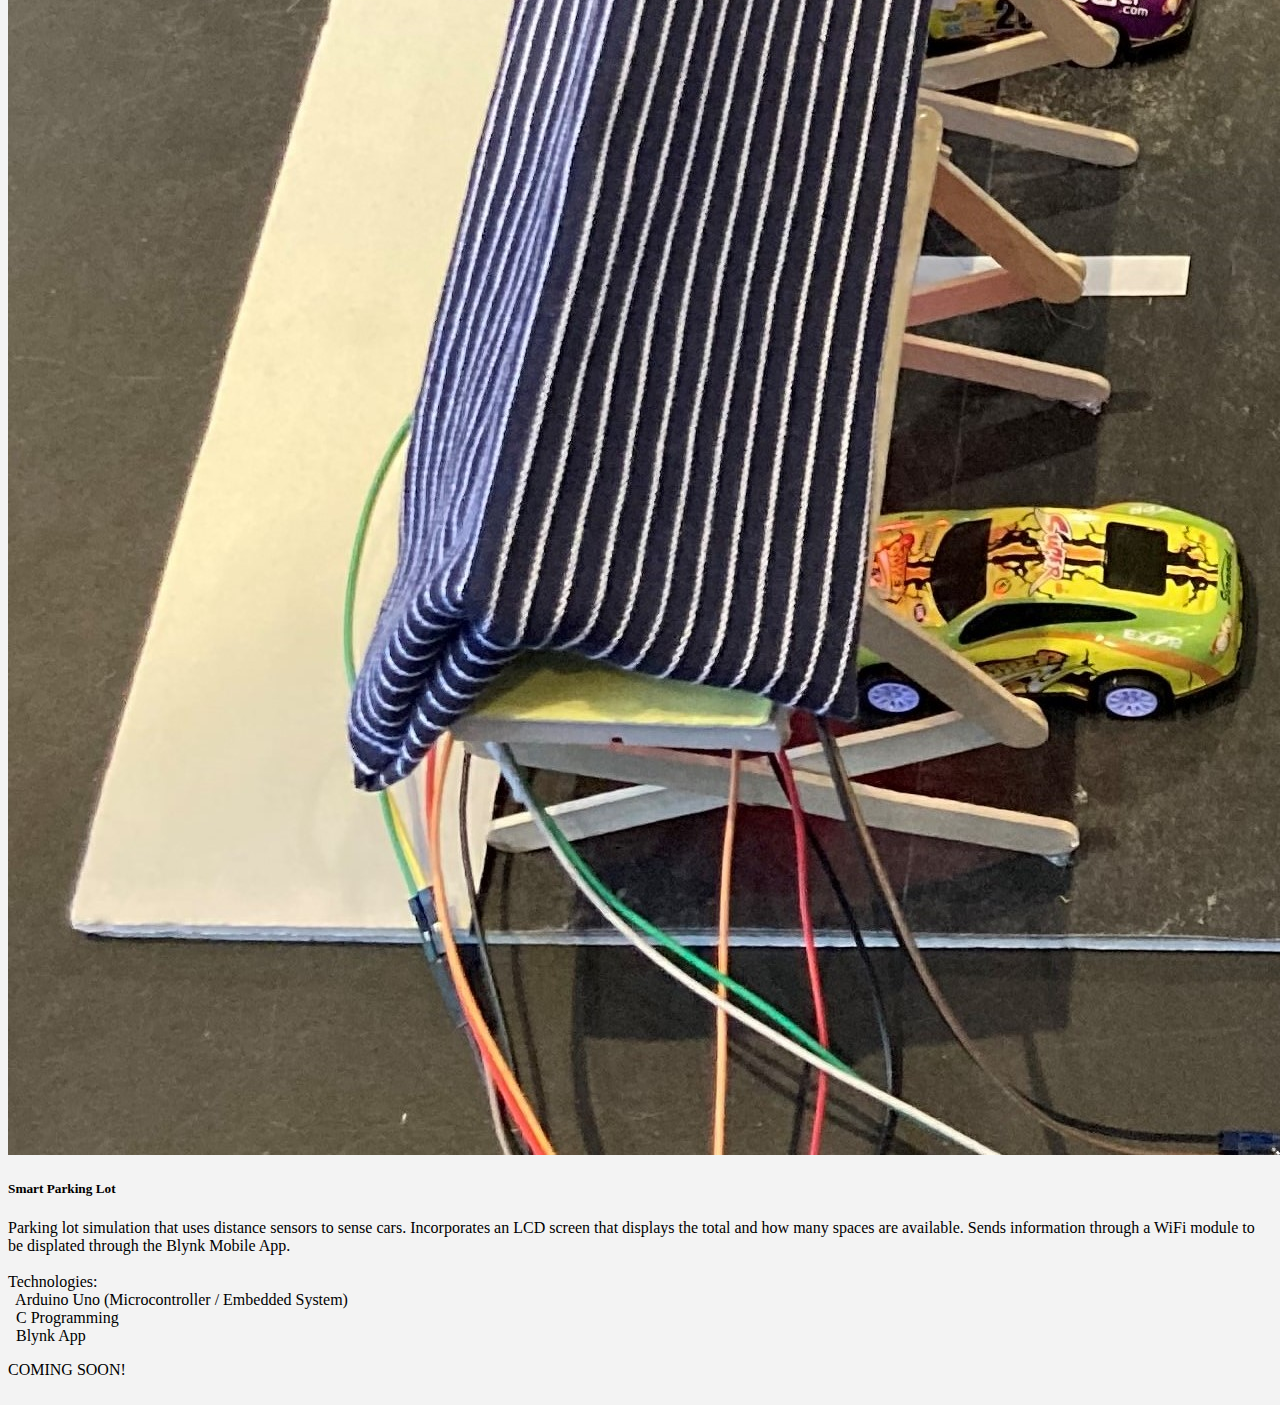
==== commit 89920e6f: "Recreating website" ====
--- a/index.html
+++ b/index.html
@@ -49,12 +49,11 @@
 
   <div class="bio">
     <h3>
-    Hello and welcome to my website! <br>
+    <!-- bio here -->> <br>
   </h3>
     <h5>
 
-      BS Computer Science - UNLV <br>
-      Teaching Assistant
+      <!-- sub bio here -->>
     </h5>
   </div>
 
@@ -69,7 +68,7 @@
     <br><h1>Projects</h1><br>
   </center>
     
-  <!-- <div class="row gy-4 d-flex justify-content-center"> -->
+  <!-- <div class="row gy-4 d-flex justify-content-center">
   <div class="row gy-4 d-flex">
     <div class="col-lg-4 col-md-6 col-sm-12">
       <div class="card" style="width: 100%; height: 100%">
@@ -88,7 +87,7 @@
         </div>
       </div>    
     </div>
-
+  -->
     <div class="col-lg-4 col-md-6 col-sm-12">
       <div class="card" style="width: 100%; height: 100%">
         <img class="card-img-top" src="images/elevatorSimDe0.png" alt="Card image cap">
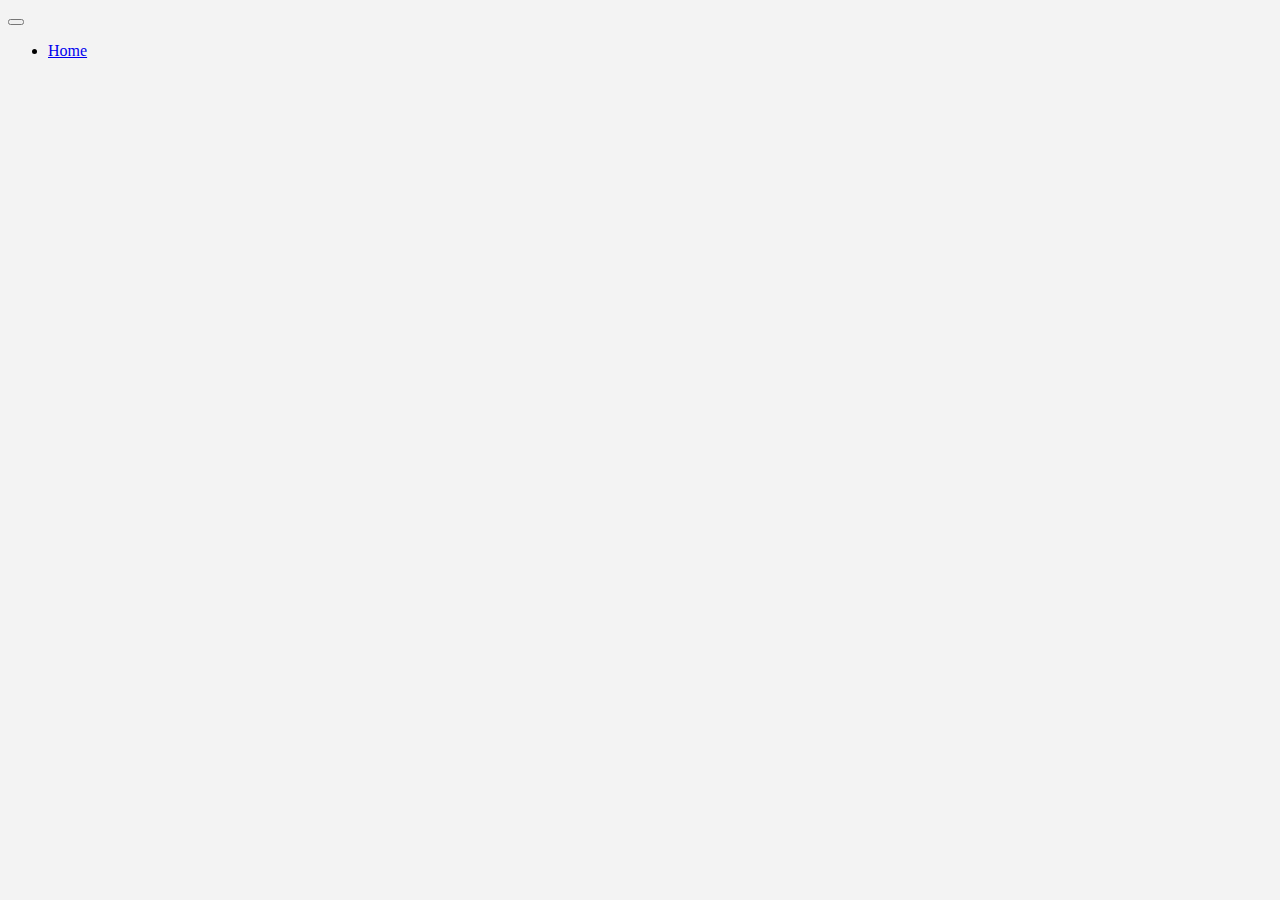
==== commit 84b3ccc1: "Remove pages" ====
--- a/index.html
+++ b/index.html
@@ -11,143 +11,55 @@
 <body>
     <nav class="navbar navbar-expand-lg bg-light">
         <div class="container-fluid">
-          <a class="navbar-brand" href="#">Matt</a>
+          <a class="navbar-brand" href="#"><!-- TITLE OF WEBSITE HERE --></a>
           <button class="navbar-toggler" type="button" data-bs-toggle="collapse" data-bs-target="#navbarNav" aria-controls="navbarNav" aria-expanded="false" aria-label="Toggle navigation">
             <span class="navbar-toggler-icon"></span>
           </button>
           <div class="collapse navbar-collapse" id="navbarNav">
             <ul class="navbar-nav">
               <li class="nav-item">
-                <a class="nav-link active" aria-current="page" href="index.html">Projects</a>
+                <a class="nav-link active" aria-current="page" href="index.html">Home</a>
               </li>
-              <!-- <li class="nav-item">
-                <a class="nav-link" href="skills.html">Skills</a>
-              </li> -->
-              <li class="nav-item">
-                <a class="nav-link" href="resume.html">Resume</a>
-              </li>
-              <li class="nav-item">
-                <a class="nav-link" target="_blank" href="https://www.linkedin.com/in/yapjoco/">LinkedIn</a>
-              </li>
-              <li class="nav-item">
-                <a class="nav-link" href="about.html">About</a>
-              </li>
-              <li class="nav-item">
-                <a class="nav-link" href="contact.html">Contact</a>
-              </li>
+              <!-- ADD MORE NAV LINKS HERE
+                <li class="nav-item">
+                  <a class="nav-link" href="PAGE.html">TITLE</a>
+                </li>
+                <li class="nav-item">
+                  <a class="nav-link" href="PAGE.html">TITLE</a>
+                </li>
+              -->
             </ul>
           </div>
         </div>
     </nav>
 
 <center>
-  <br><br>
-  <div class="circle">
-    <img class="profile-pic" src="images/headshot0.jpg" alt="Profile Pic">
-  </div>
-  <br>
+  <!-- Headshot picture
+    <br><br>
+    <div class="circle">
+      <img class="profile-pic" src="images/headshot0.jpg" alt="Profile Pic">
+    </div>
+    <br>
+  -->
 
   <div class="bio">
     <h3>
-    <!-- bio here -->> <br>
+    <!-- bio here --> <br>
   </h3>
     <h5>
 
-      <!-- sub bio here -->>
+      <!-- sub bio here -->
     </h5>
   </div>
 
 <br>
+<!-- linkedin link
   <a href="https://www.linkedin.com/in/yapjoco/"><img src="images/linkedin.png" height="45px" alt="LinkedIn"></a>
+-->
 </center>
 
 
-<!-- PROJECTS -->
-<div class="container">
-  <center>
-    <br><h1>Projects</h1><br>
-  </center>
-    
-  <!-- <div class="row gy-4 d-flex justify-content-center">
-  <div class="row gy-4 d-flex">
-    <div class="col-lg-4 col-md-6 col-sm-12">
-      <div class="card" style="width: 100%; height: 100%">
-        <img class="card-img-top" src="images/weather_app.png" alt="Card image cap">
-        <div class="card-body">
-          <h5 class="card-title">Weather App</h5>
-          <p class="card-text">
-            Search the weather in any city. Background changes depending on city search.
-            <br><br> Technologies:
-            <br> &nbsp; JavaScript
-            <br> &nbsp; HTML/CSS
-            <br> &nbsp; 3rd Party API
-            <br><br><br>
-          </p>
-          <a target="_blank" href="weatherApp/index.html" class="btn btn-secondary">Check it out!</a>
-        </div>
-      </div>    
-    </div>
-  -->
-    <div class="col-lg-4 col-md-6 col-sm-12">
-      <div class="card" style="width: 100%; height: 100%">
-        <img class="card-img-top" src="images/elevatorSimDe0.png" alt="Card image cap">
-        <div class="card-body">
-          <h5 class="card-title">Elevator Simulation (Embedded System)</h5>
-          <p class="card-text">
-            	Implements digital design logic gate circuit schematics to simulate an elevator. 
-            	Displays current floor the elevator is on (whether stationary or moving) and when the door is opening or closed. 
-            	Allows for elevator requests from different floors. 
 
-            <br><br>Technologies:
-            <br> &nbsp; Intel Quartus
-            <br> &nbsp; De0-CV Board 
-            <br> &nbsp; (Alterra Cyclone FPGA Device)
-            <br><br><br>
-          </p>
-          <a target-"_blank" href="elevatorSim.html" class="btn btn-secondary">Check it out!</a>
-        </div>
-      </div>
-    </div>
-    
-    <div class="col-lg-4 col-md-6 col-sm-12">
-      <div class="card" style="width: 100%; height: 100%">
-        <img class="card-img-top" src="images/volunteerOne_preview.png" alt="Card image cap">
-        <div class="card-body">
-          <h5 class="card-title">VolunteerOne</h5>
-          <p class="card-text">iOS Mobile Application created to connect volunteers and volunteer organizations together based on skillset and proximity. This project was created by a team of 10 students.
-            <br><br> Technologies:
-            <br> &nbsp; React Native
-            <br> &nbsp; Expo
-            <br> &nbsp; JavaScript
-            <br> &nbsp; Figma
-            
-          </p>
-          <a target-"_blank" href="volunteerOne.html" class="btn btn-secondary">Check it out!</a>
-        </div>
-      </div>   
-    </div>
-
-    <div class="col-lg-4 col-md-6 col-sm-12">
-      <div class="card" style="width: 100%; height: 100%">
-        <img class="card-img-top" src="images/parking2.jpg" alt="Card image cap">
-        <div class="card-body">
-          <h5 class="card-title">Smart Parking Lot</h5>
-          <p class="card-text">Parking lot simulation that uses distance sensors to sense cars. Incorporates an LCD screen that displays the total and how many spaces are available. Sends information through a WiFi module to be displated through the Blynk Mobile App. 
-            <br><br> Technologies:
-            <br> &nbsp; Arduino Uno (Microcontroller / Embedded System)
-            <br> &nbsp; C Programming
-            <br> &nbsp; Blynk App
-            
-          </p>
-          <a class="btn btn-light">COMING SOON!</a>
-        </div>
-      </div>   
-    </div>
-    
-  </div>
-
-</div>
-<br>
 
 
 
